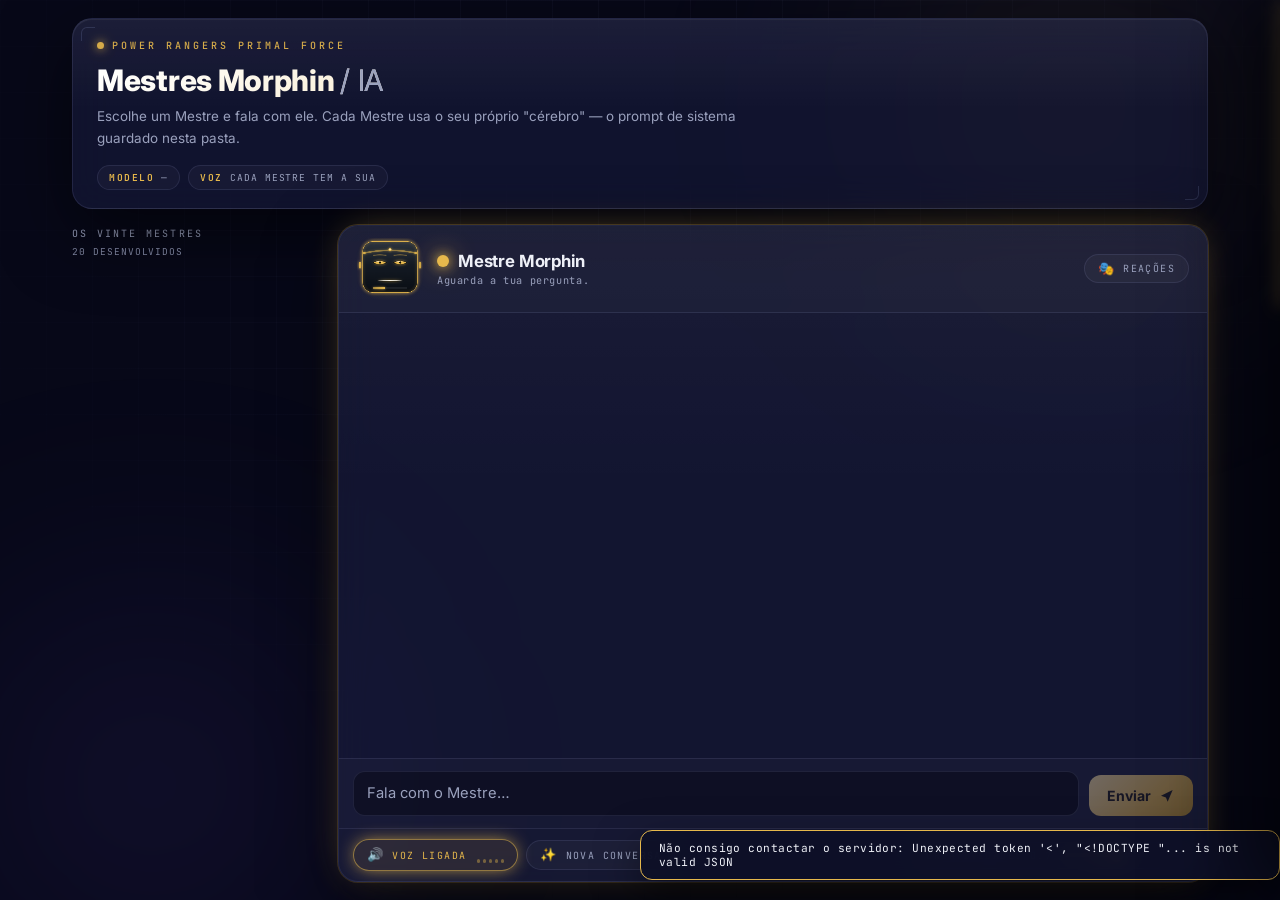
==== ai/index.html @ 480163cd "feat: sugestões de prompt rápidas por Mestre - app.py: cada Mestre ganha suggestions (3 perguntas co" ====
<!doctype html>
<html lang="pt">
<head>
<meta charset="utf-8">
<meta name="viewport" content="width=device-width, initial-scale=1, maximum-scale=1, user-scalable=no">
<meta name="theme-color" content="#070818">
<meta name="apple-mobile-web-app-capable" content="yes">
<meta name="apple-mobile-web-app-status-bar-style" content="black-translucent">
<meta name="apple-mobile-web-app-title" content="Mestres Morphin">
<link rel="preconnect" href="https://fonts.googleapis.com">
<link rel="preconnect" href="https://fonts.gstatic.com" crossorigin>
<link href="https://fonts.googleapis.com/css2?family=Inter:wght@400;500;600;700;800&family=JetBrains+Mono:wght@400;500;600&display=swap" rel="stylesheet">
<link rel="manifest" href="manifest.json">
<link rel="apple-touch-icon" href="icon-192.png">
<link rel="icon" type="image/png" sizes="192x192" href="icon-192.png">
<link rel="icon" type="image/png" sizes="512x512" href="icon-512.png">
<title>Mestres Morphin — Conselho de IA</title>
<link rel="stylesheet" href="style.css">
</head>
<body>
<div class="fx" aria-hidden="true">
  <div class="fx-grid"></div>
  <div class="fx-orb fx-orb--gold"></div>
  <div class="fx-orb fx-orb--violet"></div>
</div>

<div class="app">
  <header class="hero">
    <p class="kicker"><span class="led"></span> Power Rangers Primal Force</p>
    <h1>Mestres Morphin <span class="thin">/ IA</span></h1>
    <p class="sub">Escolhe um Mestre e fala com ele. Cada Mestre usa o seu próprio
    "cérebro" — o prompt de sistema guardado nesta pasta.</p>
    <div class="hero-stats">
      <span class="chip"><b>MODELO</b> <span id="hero-model-name">—</span></span>
      <span class="chip"><b>VOZ</b> Cada Mestre tem a sua</span>
    </div>
    <span class="corner corner--tl" aria-hidden="true"></span>
    <span class="corner corner--br" aria-hidden="true"></span>
  </header>

  <div id="config-banner" class="banner hidden" role="alert">
    <strong>API ainda não configurada.</strong>
    No painel do Render, vai a <code>Environment</code> e adiciona
    <code>OPENAI_API_KEY</code> (e opcionalmente
    <code>OPENAI_BASE_URL</code> / <code>OPENAI_MODEL</code>), depois faz redeploy.
    Enquanto isso, podes navegar mas as respostas não chegam.
  </div>

  <div class="layout">
    <aside class="sidebar" aria-label="Mestres">
      <div class="side-head">
        <p class="side-label">Os vinte Mestres</p>
        <p class="side-count">20 desenvolvidos</p>
      </div>
      <div id="master-list" class="master-list"></div>
    </aside>

    <main class="chat" aria-live="polite">
      <div id="chat-header" class="chat-header">
        <!-- Cara do Mestre escolhido: mesma linguagem do Alpha (cara.js),
             com a cor própria de cada Mestre. -->
        <canvas id="cara" class="cara" width="300" height="280" aria-hidden="true"></canvas>
        <div class="chat-head-info">
          <div class="chat-head-title">
            <span id="chat-dot" class="dot"></span>
            <!-- Nome do Mestre ativo: clique abre a biografia lateral. -->
            <h2 id="chat-name" class="nome-ativo" role="button" tabindex="0"
                aria-controls="lore-panel" aria-expanded="false"
                title="Ver a biografia do Mestre">Mestre Morphin</h2>
          </div>
          <p id="chat-meta" class="meta">Aguarda a tua pergunta.</p>
        </div>
        <button id="reacoes-btn" class="acao reacoes-btn" type="button"
                aria-expanded="false" aria-controls="reacoes">
          <span class="ic" aria-hidden="true">🎭</span>
          <span class="rotulo">Reações</span>
        </button>
      </div>
      <div id="messages" class="messages"></div>
      <!-- Sugestões rápidas do Mestre ativo: clicar preenche o campo -->
      <div id="sugestoes" class="sugestoes" role="group"
           aria-label="Sugestões rápidas"></div>
      <form id="chat-form" class="composer" autocomplete="off">
        <textarea id="input" rows="1" placeholder="Fala com o Mestre…"
          aria-label="A tua mensagem"></textarea>
        <button id="send-btn" type="submit" disabled>
          <span>Enviar</span>
          <svg viewBox="0 0 24 24" width="16" height="16" aria-hidden="true"><path d="M3 11.5 20.5 3 13 20.5l-2.6-6.4L3 11.5Z" fill="currentColor"/></svg>
        </button>
      </form>
      <!-- Barra de ações: mesma ordem em todos os personagens -->
      <nav class="acoes" aria-label="Ações">
        <button id="voz-btn" class="acao" type="button" aria-pressed="true"
                title="O Mestre lê cada resposta em voz alta">
          <span id="voz-ic" class="ic" aria-hidden="true">🔊</span>
          <span id="voz-txt">Voz ligada</span>
          <!-- Onda sonora: 5 barras que pulsam só enquanto a voz está a tocar -->
          <span id="onda-voz" class="onda" aria-hidden="true">
            <span class="onda-barra"></span>
            <span class="onda-barra"></span>
            <span class="onda-barra"></span>
            <span class="onda-barra"></span>
            <span class="onda-barra"></span>
          </span>
        </button>
        <button id="clear-btn" class="acao" type="button">
          <span class="ic" aria-hidden="true">✨</span>
          Nova conversa
        </button>
        <!-- Criatividade (temperatura do modelo) — por Mestre, guardada no navegador -->
        <div class="criatividade">
          <label id="temp-rotulo" class="criatividade-rotulo" for="temp-range">Criatividade: 0.7</label>
          <input id="temp-range" class="criatividade-range" type="range"
                 min="0.0" max="1.5" step="0.1" value="0.7"
                 aria-labelledby="temp-rotulo">
        </div>
      </nav>
    </main>
  </div>
</div>

<!-- Painel de reações: escolher a expressão do Mestre à mão -->
<section id="reacoes" class="reacoes" aria-label="Reações" hidden>
  <div class="reacoes-topo">
    <strong>REAÇÕES</strong>
    <small>Toca numa para a veres na cara do Mestre</small>
    <button id="reacoes-fechar" class="reacoes-fechar" type="button" aria-label="Fechar reações">✕</button>
  </div>
  <div id="reacoes-grelha" class="reacoes-grelha"></div>
</section>

<!-- Painel lateral de biografia / lore do Mestre ativo -->
<aside id="lore-panel" class="lore" aria-label="Biografia do Mestre" aria-hidden="true">
  <div class="lore-topo">
    <div class="lore-cabecalho">
      <p class="lore-kicker"><span class="lore-led" aria-hidden="true"></span> Biografia</p>
      <h3 id="lore-nome">—</h3>
      <p id="lore-status" class="lore-status"></p>
    </div>
    <button id="lore-fechar" class="lore-fechar" type="button" aria-label="Fechar biografia">✕</button>
  </div>
  <div class="lore-corpo">
    <p id="lore-loading" class="lore-loading" hidden>A abrir o arquivo…</p>
    <p id="lore-erro" class="lore-erro" hidden></p>
    <div id="lore-texto" class="lore-texto" hidden></div>
  </div>
</aside>

<div id="toast" class="toast hidden" role="status"></div>

<div id="install-banner" class="install-banner">
  <div class="install-text">
    <span>Instalar Mestres Morphin</span>
    Adiciona à ecrã inicial
  </div>
  <button id="install-btn">Instalar</button>
  <button id="install-dismiss">✕</button>
</div>

<script src="cara.js"></script>
<script src="chat.js"></script>
<script>
if ("serviceWorker" in navigator) {
  navigator.serviceWorker.register("/sw.js").catch(() => {});
}

let deferredPrompt;
const installBanner = document.getElementById("install-banner");
const installBtn = document.getElementById("install-btn");
const installDismiss = document.getElementById("install-dismiss");

window.addEventListener("beforeinstallprompt", (e) => {
  e.preventDefault();
  deferredPrompt = e;
  installBanner.classList.add("mostrar");
});

installBtn.addEventListener("click", async () => {
  if (!deferredPrompt) return;
  deferredPrompt.prompt();
  const { outcome } = await deferredPrompt.userChoice;
  deferredPrompt = null;
  installBanner.classList.remove("mostrar");
});

installDismiss.addEventListener("click", () => {
  installBanner.classList.remove("mostrar");
  sessionStorage.setItem("installDismissed", "1");
});

window.addEventListener("appinstalled", () => {
  installBanner.classList.remove("mostrar");
});

// Mostra o modelo configurado no chip do hero (informativo).
fetch("/api/masters")
  .then((r) => r.json())
  .then((data) => {
    const name = (data && data.config && data.config.model) || "—";
    const el = document.getElementById("hero-model-name");
    if (el) el.textContent = name;
  })
  .catch(() => {});
</script>
</body>
</html>
---- ai/style.css ----
/* =========================================================
   MESTRES MORPHIN — Conselho de IA
   Interface "tech": vidro fosco, grelha holográfica e acento
   dinâmico por Mestre (--accent, definido pelo chat.js).
   ========================================================= */

:root {
  --bg: #070818;
  --bg-2: #0b0d22;
  --panel: rgba(24, 27, 58, .62);
  --panel-2: rgba(30, 34, 70, .5);
  --line: rgba(160, 170, 230, .12);
  --line-2: rgba(160, 170, 230, .24);
  --ink: #eef0f7;
  --muted: #9aa1bd;
  --gold: #e6b84c;
  --violet: #7c5cff;
  --user: rgba(43, 47, 92, .6);
  --accent: #e6b84c;
  --radius: 20px;
  --radius-sm: 12px;
  --sans: 'Inter', -apple-system, BlinkMacSystemFont, 'Segoe UI', Roboto, sans-serif;
  --mono: 'JetBrains Mono', ui-monospace, 'SFMono-Regular', Menlo, monospace;
  --shadow: 0 24px 70px rgba(0, 0, 0, .55);
}

* { box-sizing: border-box; }
html, body { margin: 0; padding: 0; height: 100%; }

body {
  background: var(--bg);
  color: var(--ink);
  font-family: var(--sans);
  -webkit-font-smoothing: antialiased;
  display: flex; flex-direction: column;
  overflow: hidden;
}

/* ---------- fundo ---------- */

.fx { position: fixed; inset: 0; z-index: 0; pointer-events: none; overflow: hidden; }

.fx-grid {
  position: absolute; inset: 0;
  background-image:
    linear-gradient(rgba(160, 170, 230, .05) 1px, transparent 1px),
    linear-gradient(90deg, rgba(160, 170, 230, .05) 1px, transparent 1px);
  background-size: 46px 46px;
  -webkit-mask-image: radial-gradient(circle at 50% 15%, #000 0%, transparent 80%);
  mask-image: radial-gradient(circle at 50% 15%, #000 0%, transparent 80%);
}

.fx-orb { position: absolute; border-radius: 50%; filter: blur(120px); animation: orbFloat 24s ease-in-out infinite alternate; }
.fx-orb--gold {
  width: 620px; height: 460px; top: -14%; right: -8%;
  background: radial-gradient(circle, rgba(230, 184, 76, .12), transparent 70%);
}
.fx-orb--violet {
  width: 560px; height: 520px; bottom: -16%; left: -10%;
  background: radial-gradient(circle, rgba(124, 92, 255, .14), transparent 70%);
  animation-delay: -12s;
}
@keyframes orbFloat {
  0%   { transform: translate(0, 0) scale(1); }
  50%  { transform: translate(28px, -20px) scale(1.08); }
  100% { transform: translate(-18px, 16px) scale(.96); }
}

/* ---------- estrutura ---------- */

.app {
  position: relative; z-index: 1;
  flex: 1; min-height: 0;
  display: flex; flex-direction: column;
  max-width: 1180px; width: 100%;
  margin: 0 auto;
  padding: 0 22px;
}

/* ---------- hero ---------- */

.hero {
  position: relative;
  margin: 18px 0 0;
  padding: 20px 24px 18px;
  flex-shrink: 0;
  border: 1px solid var(--line);
  border-radius: var(--radius);
  background:
    linear-gradient(180deg, rgba(255, 255, 255, .05), rgba(255, 255, 255, 0) 48%),
    var(--panel);
  -webkit-backdrop-filter: blur(18px) saturate(120%);
  backdrop-filter: blur(18px) saturate(120%);
  box-shadow: var(--shadow), inset 0 1px 0 rgba(255, 255, 255, .06);
}

.kicker {
  display: flex; align-items: center; gap: 8px;
  font-family: var(--mono);
  font-size: 10px; font-weight: 500;
  letter-spacing: .3em; text-transform: uppercase;
  color: var(--gold);
  margin: 0 0 10px;
  opacity: .92;
}

.led {
  width: 7px; height: 7px; border-radius: 50%;
  background: var(--gold);
  box-shadow: 0 0 10px var(--gold), 0 0 22px rgba(230, 184, 76, .4);
  animation: ledPulse 2.4s ease-in-out infinite;
  flex: 0 0 7px;
}
@keyframes ledPulse {
  0%, 100% { opacity: .55; transform: scale(.9); }
  50%      { opacity: 1; transform: scale(1.15); }
}

.hero h1 {
  margin: 0;
  font-size: clamp(1.4rem, 3.4vw, 1.85rem);
  font-weight: 800;
  letter-spacing: -.01em;
  background: linear-gradient(135deg, #ffffff, var(--gold) 130%);
  -webkit-background-clip: text; background-clip: text;
  -webkit-text-fill-color: transparent;
}
.hero h1 .thin { font-weight: 400; -webkit-text-fill-color: var(--muted); background: none; }

.hero .sub { margin: 8px 0 0; color: var(--muted); font-size: .84rem; line-height: 1.6; max-width: 700px; }

.hero-stats { display: flex; flex-wrap: wrap; gap: 8px; margin-top: 16px; }

.chip {
  display: inline-flex; align-items: center; gap: 7px;
  padding: 5px 11px;
  border: 1px solid var(--line);
  border-radius: 999px;
  background: rgba(255, 255, 255, .03);
  font-family: var(--mono);
  font-size: .6rem; letter-spacing: .1em; text-transform: uppercase;
  color: var(--muted);
}
.chip b { color: var(--gold); font-weight: 600; letter-spacing: .16em; }

.corner {
  position: absolute; width: 14px; height: 14px;
  border: 1px solid var(--line-2); opacity: .7; pointer-events: none;
}
.corner--tl { top: 8px; left: 8px; border-right: 0; border-bottom: 0; border-top-left-radius: 6px; }
.corner--br { bottom: 8px; right: 8px; border-left: 0; border-top: 0; border-bottom-right-radius: 6px; }

/* ---------- banner de configuração ---------- */

.banner {
  margin: 14px 0 0; padding: 12px 16px;
  border: 1px solid rgba(230, 184, 76, .4);
  border-left: 2px solid var(--gold);
  border-radius: var(--radius-sm);
  background: rgba(230, 184, 76, .07);
  color: #ecdcae;
  font-size: .8rem; line-height: 1.55;
  -webkit-backdrop-filter: blur(10px);
  backdrop-filter: blur(10px);
}
.banner code {
  font-family: var(--mono); font-size: .74rem;
  color: #f3d98b; background: rgba(0, 0, 0, .35);
  padding: 1px 6px; border-radius: 6px;
}
.hidden { display: none !important; }

/* ---------- layout ---------- */

.layout {
  flex: 1; min-height: 0;
  display: flex; gap: 20px;
  padding: 16px 0 18px;
}

/* ---------- sidebar ---------- */

.sidebar {
  width: 246px; flex: 0 0 246px;
  display: flex; flex-direction: column;
  min-height: 0;
}

.side-head { margin: 2px 0 12px; }

.side-label {
  font-family: var(--mono);
  font-size: 10px; letter-spacing: .22em; text-transform: uppercase;
  color: var(--muted);
  margin: 0;
}

.side-count {
  margin: 5px 0 0;
  font-family: var(--mono);
  font-size: 9.5px; letter-spacing: .1em; text-transform: uppercase;
  color: var(--muted);
  opacity: .75;
}

.master-list {
  display: flex; flex-direction: column; gap: 7px;
  overflow-y: auto; min-height: 0;
  padding-right: 4px;
  scrollbar-width: thin; scrollbar-color: var(--line-2) transparent;
}
.master-list::-webkit-scrollbar { width: 6px; }
.master-list::-webkit-scrollbar-thumb { background: var(--line); border-radius: 99px; }

.master {
  display: flex; align-items: center; gap: 10px;
  width: 100%; text-align: left;
  color: var(--ink);
  font-family: var(--sans); font-size: .86rem; font-weight: 500;
  padding: 10px 12px;
  border: 1px solid var(--line);
  border-radius: 14px;
  background: rgba(255, 255, 255, .025);
  cursor: pointer;
  transition: background .18s, border-color .18s, transform .18s, box-shadow .18s;
}
.master:hover {
  background: rgba(255, 255, 255, .05);
  border-color: var(--line-2);
  transform: translateX(2px);
}
.master.active {
  background: linear-gradient(135deg, rgba(255, 255, 255, .08), rgba(255, 255, 255, .02));
  border-color: var(--accent);
  box-shadow: 0 0 0 1px var(--accent) inset, 0 12px 30px -12px var(--accent);
}

.master .dot {
  width: 10px; height: 10px; border-radius: 50%;
  background: var(--accent); flex: 0 0 10px;
  box-shadow: 0 0 10px var(--accent);
}
.master .mname { flex: 1; min-width: 0; overflow: hidden; text-overflow: ellipsis; white-space: nowrap; }
.master .badge {
  font-family: var(--mono);
  font-size: 8.5px; letter-spacing: .1em; text-transform: uppercase;
  padding: 3px 8px; border-radius: 999px;
  border: 1px solid var(--line);
  color: var(--muted);
  flex: 0 0 auto;
}
.master .badge.canónico,
.master .badge.canonico {
  color: var(--gold);
  border-color: rgba(230, 184, 76, .45);
  background: rgba(230, 184, 76, .08);
}

/* ---------- chat ---------- */

.chat {
  flex: 1; min-width: 0; min-height: 0;
  display: flex; flex-direction: column;
  border: 1px solid var(--line);
  border-radius: var(--radius);
  background:
    linear-gradient(180deg, rgba(255, 255, 255, .035), rgba(255, 255, 255, 0) 40%),
    var(--panel-2);
  -webkit-backdrop-filter: blur(18px) saturate(120%);
  backdrop-filter: blur(18px) saturate(120%);
  /* Brilho suave na cor do Mestre (--accent), que muda sozinho ao trocar de Mestre. */
  box-shadow:
    var(--shadow),
    0 0 0 1px color-mix(in srgb, var(--accent) 22%, transparent),
    0 0 38px -14px color-mix(in srgb, var(--accent) 65%, transparent);
  transition: box-shadow .5s ease;
  overflow: hidden;
}

/* Enquanto o Mestre medita (state.busy), o painel central acende e pulsa. */
.chat.pensando {
  animation: chatMedita 2.6s ease-in-out infinite;
}
@keyframes chatMedita {
  0%, 100% {
    box-shadow:
      var(--shadow),
      0 0 0 1px color-mix(in srgb, var(--accent) 34%, transparent),
      0 0 44px -12px color-mix(in srgb, var(--accent) 75%, transparent);
  }
  50% {
    box-shadow:
      var(--shadow),
      0 0 0 1px color-mix(in srgb, var(--accent) 62%, transparent),
      0 0 78px -6px color-mix(in srgb, var(--accent) 95%, transparent);
  }
}
@media (prefers-reduced-motion: reduce) {
  .chat.pensando { animation: none; }
}

.chat-header {
  display: flex; align-items: center; gap: 14px;
  padding: 12px 18px;
  border-bottom: 1px solid var(--line);
  flex-shrink: 0;
  background: rgba(255, 255, 255, .02);
}
.chat-head-info { min-width: 0; }
.chat-head-title { display: flex; align-items: center; gap: 9px; }

/* Cara animada (cara.js) — o retrato do Mestre escolhido, na cor dele. */
.cara {
  flex: 0 0 auto;
  width: 66px;
  aspect-ratio: 300 / 280;
  height: auto;
  display: block;
}
.reacoes-btn { margin-left: auto; }

/* ── Painel de reações (gaveta que sobe por baixo) ────────────────── */
.reacoes {
  position: fixed; left: 0; right: 0; bottom: 0; z-index: 40;
  max-height: 60vh;
  display: flex; flex-direction: column; gap: 10px;
  padding: 12px 14px calc(14px + env(safe-area-inset-bottom));
  background: linear-gradient(0deg, rgba(7, 8, 24, .99), rgba(12, 14, 34, .96));
  border-top: 1px solid var(--line-2);
  border-radius: 18px 18px 0 0;
  -webkit-backdrop-filter: blur(20px);
  backdrop-filter: blur(20px);
  box-shadow: 0 24px 70px rgba(0, 0, 0, .6), 0 -18px 50px rgba(0, 0, 0, .6);
  animation: reacoesSobe .22s ease;
}
.reacoes[hidden] { display: none !important; }
@keyframes reacoesSobe {
  from { transform: translateY(20px); opacity: 0; }
  to   { transform: none; opacity: 1; }
}
.reacoes-topo { display: flex; align-items: center; gap: 10px; }
.reacoes-topo strong {
  font-family: var(--mono); font-size: .62rem;
  letter-spacing: .24em; color: var(--accent);
}
.reacoes-topo small { flex: 1; font-size: .62rem; color: var(--muted); }
.reacoes-fechar {
  flex: 0 0 28px; height: 28px; border-radius: 9px;
  background: rgba(255, 255, 255, .05); border: 1px solid var(--line);
  color: var(--muted); cursor: pointer; font-size: .72rem;
}
.reacoes-fechar:hover { color: var(--ink); border-color: var(--accent); }
.reacoes-grelha {
  display: grid; gap: 8px;
  /* Seis por linha no ecrã largo: duas filas certinhas com as 12 expressões. */
  grid-template-columns: repeat(6, 1fr);
  overflow-y: auto; padding-bottom: 2px;
  scrollbar-width: thin; scrollbar-color: var(--line-2) transparent;
}
.reacao {
  display: flex; flex-direction: column; align-items: center; gap: 4px;
  padding: 6px 3px; border-radius: 12px;
  background: rgba(21, 27, 35, .85); border: 1px solid var(--line);
  color: var(--muted); font-family: var(--mono);
  font-size: .5rem; letter-spacing: .08em; text-transform: uppercase;
  cursor: pointer;
  transition: transform .18s, border-color .25s, box-shadow .25s, color .25s;
}
.reacao canvas { width: 100%; height: auto; max-width: 84px; display: block; }
.reacao span {
  max-width: 100%; overflow: hidden; white-space: nowrap; text-overflow: ellipsis;
}
.reacao:hover { border-color: var(--accent); transform: translateY(-2px); }
.reacao:active { transform: scale(.96); }
.reacao[aria-pressed="true"] {
  border-color: var(--accent); color: var(--accent);
  box-shadow: 0 0 18px -6px var(--accent);
}
.chat-header .dot {
  width: 12px; height: 12px; border-radius: 50%;
  background: var(--accent); flex: 0 0 12px;
  box-shadow: 0 0 12px var(--accent), 0 0 26px var(--accent);
  transition: background .3s, box-shadow .3s;
}
.chat-header h2 { margin: 0; font-size: 1.05rem; font-weight: 700; letter-spacing: -.01em; }
.chat-header .meta {
  margin: 3px 0 0; color: var(--muted);
  font-family: var(--mono); font-size: .64rem; letter-spacing: .06em;
  transition: color .3s ease;
}
/* Status de meditação: a linha passa a brilhar na cor do Mestre. */
.chat-header .meta.meditar {
  color: var(--accent);
  animation: meditaPulso 2.6s ease-in-out infinite;
}
@keyframes meditaPulso {
  0%, 100% { opacity: 1; }
  50% { opacity: .55; }
}
@media (prefers-reduced-motion: reduce) {
  .chat-header .meta.meditar { animation: none; }
}

.messages {
  flex: 1; min-height: 0; overflow-y: auto;
  padding: 22px 18px;
  display: flex; flex-direction: column; gap: 14px;
  scrollbar-width: thin; scrollbar-color: var(--line-2) transparent;
}
.messages::-webkit-scrollbar { width: 8px; }
.messages::-webkit-scrollbar-thumb { background: var(--line); border-radius: 99px; }

.msg { display: flex; animation: rise .35s cubic-bezier(.2, .8, .2, 1) both; }
@keyframes rise {
  from { opacity: 0; transform: translateY(10px); }
  to   { opacity: 1; transform: none; }
}

.msg .bubble {
  max-width: 78%;
  padding: 12px 16px;
  border-radius: 16px;
  border: 1px solid var(--line);
  font-size: .95rem;
  line-height: 1.62;
  white-space: pre-wrap;
  word-wrap: break-word;
  box-shadow: 0 14px 36px rgba(0, 0, 0, .32);
}

.msg.user { justify-content: flex-end; }
.msg.user .bubble {
  background: linear-gradient(135deg, rgba(255, 255, 255, .05), var(--user));
  border-bottom-right-radius: 4px;
}

.msg.master .bubble {
  background: rgba(255, 255, 255, .035);
  border-color: var(--line);
  border-left: 2px solid var(--accent);
  border-bottom-left-radius: 4px;
}

.msg .who {
  font-family: var(--mono);
  font-size: .58rem; letter-spacing: .2em; text-transform: uppercase;
  color: var(--muted);
  margin-bottom: 6px;
}
.msg.master .who { color: var(--accent); }

.msg.err .bubble {
  border: 1px dashed rgba(255, 120, 120, .5);
  background: rgba(160, 69, 69, .12);
  color: #f0c0b5;
}

.typing {
  color: var(--muted);
  font-family: var(--mono);
  font-size: .7rem; letter-spacing: .12em; text-transform: uppercase;
}
.typing::after {
  content: ""; animation: dots 1.2s steps(4) infinite;
}
@keyframes dots {
  0% { content: ""; } 25% { content: "·"; } 50% { content: "··"; } 75% { content: "···"; }
}

/* ---------- sugestões rápidas (por Mestre) ---------- */
/* Logo acima do campo de texto: pílulas translúcidas, discretas; a borda só
   acende na cor do Mestre no hover. Flex com wrap — nunca quebra o layout. */
.sugestoes {
  display: flex; gap: 8px; flex-wrap: wrap;
  padding: 12px 14px 0;
  flex-shrink: 0;
}
.sugestoes:empty { display: none; }
.sugestao {
  max-width: 100%;
  padding: 7px 13px;
  font-family: var(--mono); font-size: .64rem;
  letter-spacing: .04em; line-height: 1.3;
  color: var(--muted);
  background: rgba(255, 255, 255, 0.05);
  border: 1px solid var(--line);
  border-radius: 999px;
  text-align: left; cursor: pointer;
  white-space: nowrap; overflow: hidden; text-overflow: ellipsis;
  transition: color .18s, border-color .18s, background .18s,
              box-shadow .18s, transform .15s;
}
.sugestao:hover {
  color: var(--ink);
  border-color: var(--accent);
  background: color-mix(in srgb, var(--accent) 10%, rgba(255, 255, 255, 0.05));
  box-shadow: 0 0 16px -6px var(--accent);
}
.sugestao:active { transform: translateY(1px); }
.sugestao:focus-visible {
  outline: none; border-color: var(--accent);
  box-shadow: 0 0 0 3px color-mix(in srgb, var(--accent) 28%, transparent);
}

/* ---------- composer ---------- */

.composer {
  display: flex; gap: 10px; align-items: flex-end;
  padding: 12px 14px;
  border-top: 1px solid var(--line);
  background: rgba(255, 255, 255, .02);
  flex-shrink: 0;
  transition: box-shadow .25s;
}
.composer:focus-within { box-shadow: inset 0 1px 0 var(--accent), 0 -12px 40px -20px var(--accent); }

.composer textarea {
  flex: 1; resize: none;
  background: rgba(8, 10, 24, .55);
  color: var(--ink);
  border: 1px solid var(--line);
  border-radius: 12px;
  font-family: var(--sans); font-size: .92rem;
  padding: 11px 13px; line-height: 1.45; max-height: 140px;
  transition: border-color .2s, box-shadow .2s;
}
.composer textarea::placeholder { color: var(--muted); }
/* O textarea de uma linha transborda ~2px e o WebKit desenhava as setas da
   barra de deslocamento; escondemo-la (continua deslocável com o texto longo). */
.composer textarea::-webkit-scrollbar { width: 0; height: 0; }
.composer textarea:focus {
  outline: none;
  border-color: var(--accent);
  box-shadow: 0 0 0 3px color-mix(in srgb, var(--accent) 22%, transparent);
}

.composer button {
  display: inline-flex; align-items: center; gap: 8px;
  background: linear-gradient(135deg, #f7e0a6, var(--gold) 60%, #c8961f);
  color: #16130f;
  border: 0; border-radius: 12px;
  font-family: var(--sans); font-weight: 700; font-size: .88rem;
  padding: 12px 18px; cursor: pointer;
  box-shadow: 0 10px 26px rgba(230, 184, 76, .18);
  transition: filter .2s, transform .15s, box-shadow .2s;
}
.composer button:hover { filter: brightness(1.06); box-shadow: 0 14px 32px rgba(230, 184, 76, .3); }
.composer button:active { transform: translateY(1px) scale(.99); }
.composer button:disabled { opacity: .4; cursor: not-allowed; box-shadow: none; }

/* ---------- barra de ações (igual em todos os personagens) ---------- */

.acoes {
  display: flex; align-items: center; flex-wrap: wrap; gap: 8px;
  padding: 10px 14px;
  border-top: 1px solid var(--line);
  background: rgba(255, 255, 255, .015);
  flex-shrink: 0;
}

.acao {
  display: inline-flex; align-items: center; gap: 8px;
  font-family: var(--mono); font-size: .62rem;
  letter-spacing: .14em; text-transform: uppercase;
  color: var(--muted);
  background: rgba(255, 255, 255, .03);
  border: 1px solid var(--line);
  border-radius: 999px;
  padding: 7px 13px;
  cursor: pointer;
  transition: color .18s, border-color .18s, background .18s, box-shadow .18s;
}
.acao:hover {
  color: var(--ink);
  border-color: var(--line-2);
  background: rgba(255, 255, 255, .06);
}
.acao .ic { font-size: .82rem; line-height: 1; }

/* Ação ligada (ex.: voz) — acende no acento do personagem. */
.acao[aria-pressed="true"] {
  color: var(--accent);
  border-color: color-mix(in srgb, var(--accent) 55%, transparent);
  background: color-mix(in srgb, var(--accent) 10%, transparent);
  box-shadow: 0 0 18px -4px var(--accent);
}
.acao[aria-pressed="false"] .ic { opacity: .55; }

/* ---------- onda sonora do botão de voz ---------- */
/* Repouso: 5 barras de 3x4px em opacidade baixa. Enquanto a voz toca, a
   classe .wave-active (colocada pelo chat.js) liga o pulso vertical de cada
   barra com atrasos e durações ligeiramente diferentes — como frequências
   reais a mover-se. A cor é sempre a do Mestre (--accent). */
.onda {
  display: inline-flex; align-items: flex-end; gap: 3px;
  height: 16px;                 /* altura máxima que a onda pode ocupar */
  margin-left: 3px;
  transition: opacity .3s ease;
}
.onda-barra {
  width: 3px; height: 4px;
  border-radius: 99px;
  background: var(--accent);
  opacity: .4;
  transform-origin: center bottom;
  /* Transição suave de volta ao repouso quando a voz termina. */
  transition: transform .45s cubic-bezier(.22, .61, .36, 1), opacity .3s ease;
}
.onda.wave-active .onda-barra {
  opacity: 1;
  animation: ondaPulsa .9s ease-in-out infinite;
  box-shadow: 0 0 8px color-mix(in srgb, var(--accent) 60%, transparent);
}
/* Desalinhamento por barra: atraso e duração próprios = som orgânico. */
.onda.wave-active .onda-barra:nth-child(1) { animation-delay: 0s; }
.onda.wave-active .onda-barra:nth-child(2) { animation-delay: .15s; animation-duration: .78s; }
.onda.wave-active .onda-barra:nth-child(3) { animation-delay: .3s; animation-duration: .95s; }
.onda.wave-active .onda-barra:nth-child(4) { animation-delay: .45s; animation-duration: .82s; }
.onda.wave-active .onda-barra:nth-child(5) { animation-delay: .6s; animation-duration: .88s; }

@keyframes ondaPulsa {
  0%, 100% { transform: scaleY(1); }
  35%      { transform: scaleY(3.4); }
  70%      { transform: scaleY(2); }
}

/* Voz desligada: a onda fica muda, sem competir com o rótulo. */
.acao[aria-pressed="false"] .onda { opacity: .45; }

@media (prefers-reduced-motion: reduce) {
  .onda-barra { transition: none; }
  /* Sem movimento: as barras mostram uma "foto" da onda a meio. */
  .onda.wave-active .onda-barra {
    animation: none; box-shadow: none; opacity: 1; height: 10px;
  }
  .onda.wave-active .onda-barra:nth-child(2) { height: 6px; }
  .onda.wave-active .onda-barra:nth-child(3) { height: 14px; }
  .onda.wave-active .onda-barra:nth-child(4) { height: 8px; }
  .onda.wave-active .onda-barra:nth-child(5) { height: 12px; }
}

/* O atributo `hidden` tem de ganhar às classes (autor sobrepõe-se ao browser). */
[hidden] { display: none !important; }

/* ---------- criatividade (slider de temperatura por Mestre) ---------- */

.criatividade {
  display: inline-flex; align-items: center; gap: 10px;
  margin-left: auto;              /* canto direito da barra, discreto */
  font-family: var(--mono); font-size: .62rem;
  letter-spacing: .14em; text-transform: uppercase;
  color: var(--muted);
  background: rgba(255, 255, 255, .03);
  border: 1px solid var(--line);
  border-radius: 999px;
  padding: 6px 14px;
  transition: border-color .18s, box-shadow .18s;
}
.criatividade:hover,
.criatividade:focus-within {
  border-color: color-mix(in srgb, var(--accent) 45%, transparent);
}
/* Largura fixa: o rótulo cresce (0.0 -> 1.5) sem fazer a barra tremer. */
.criatividade-rotulo {
  min-width: 12ch;
  color: var(--muted);
  transition: color .2s ease;
}
.criatividade:focus-within .criatividade-rotulo,
.criatividade:hover .criatividade-rotulo { color: var(--accent); }

.criatividade-range {
  -webkit-appearance: none; appearance: none;
  width: 112px; height: 4px; border-radius: 99px;
  background: linear-gradient(
    to right,
    var(--accent) var(--fill, 47%),
    rgba(255, 255, 255, .14) var(--fill, 47%)
  );
  outline: none; cursor: pointer;
}
.criatividade-range::-webkit-slider-thumb {
  -webkit-appearance: none; appearance: none;
  width: 13px; height: 13px; border: 0; border-radius: 50%;
  background: var(--accent);
  box-shadow: 0 0 10px color-mix(in srgb, var(--accent) 75%, transparent);
  transition: transform .15s ease;
}
.criatividade-range::-webkit-slider-thumb:hover { transform: scale(1.18); }
.criatividade-range::-moz-range-thumb {
  width: 13px; height: 13px; border: 0; border-radius: 50%;
  background: var(--accent);
  box-shadow: 0 0 10px color-mix(in srgb, var(--accent) 75%, transparent);
}
.criatividade-range::-moz-range-track {
  height: 4px; border-radius: 99px;
  background: rgba(255, 255, 255, .14);
}
.criatividade-range:focus-visible {
  box-shadow: 0 0 0 3px color-mix(in srgb, var(--accent) 30%, transparent);
}

@media (max-width: 760px) {
  .criatividade { margin-left: 0; width: 100%; justify-content: space-between; }
}

/* ---------- painel lateral de biografia / lore ---------- */

/* Começa fora do ecrã à direita; a classe .aberto desliza-o para dentro. */
.lore {
  position: fixed; top: 0; right: 0; bottom: 0; z-index: 50;
  display: flex; flex-direction: column;
  width: min(440px, 100vw);
  transform: translateX(100%);
  transition: transform .45s cubic-bezier(.22, .61, .36, 1);
  background: linear-gradient(205deg, rgba(14, 16, 38, .86), rgba(7, 8, 20, .94));
  -webkit-backdrop-filter: blur(22px) saturate(1.25);
  backdrop-filter: blur(22px) saturate(1.25);
  border-left: 1px solid color-mix(in srgb, var(--accent) 55%, transparent);
  box-shadow: -34px 0 74px rgba(0, 0, 0, .6);
}
.lore.aberto { transform: translateX(0); }
/* Costura luminosa na borda, na cor do Mestre. */
.lore::after {
  content: ""; position: absolute; left: -1px; top: 0; width: 2px; height: 34%;
  background: linear-gradient(to bottom, var(--accent), transparent);
  box-shadow: 0 0 16px color-mix(in srgb, var(--accent) 70%, transparent);
  pointer-events: none;
}

.lore-topo {
  display: flex; align-items: flex-start; gap: 12px;
  padding: 22px 20px 16px;
  border-bottom: 1px solid var(--line);
  background: color-mix(in srgb, var(--accent) 9%, transparent);
  flex-shrink: 0;
}
.lore-cabecalho { flex: 1; min-width: 0; }
.lore-kicker {
  display: flex; align-items: center; gap: 8px;
  margin: 0 0 7px;
  font-family: var(--mono); font-size: .58rem;
  letter-spacing: .3em; text-transform: uppercase;
  color: var(--accent);
}
.lore-led {
  width: 7px; height: 7px; border-radius: 50%;
  background: var(--accent); box-shadow: 0 0 10px var(--accent);
}
.lore-cabecalho h3 {
  margin: 0; font-size: 1.12rem; font-weight: 700;
  letter-spacing: -.01em; color: var(--ink);
}
.lore-status {
  margin: 6px 0 0;
  font-family: var(--mono); font-size: .56rem;
  letter-spacing: .18em; text-transform: uppercase;
  color: var(--muted);
}
.lore-fechar {
  flex: 0 0 30px; height: 30px; border-radius: 10px;
  background: rgba(255, 255, 255, .05);
  border: 1px solid var(--line);
  color: var(--muted); cursor: pointer; font-size: .74rem;
  transition: color .18s, border-color .18s, background .18s, transform .15s;
}
.lore-fechar:hover {
  color: var(--ink); border-color: var(--accent);
  background: color-mix(in srgb, var(--accent) 12%, transparent);
}
.lore-fechar:active { transform: scale(.94); }

.lore-corpo {
  flex: 1; overflow-y: auto; padding: 20px 22px 36px;
  scrollbar-width: thin; scrollbar-color: var(--line-2) transparent;
}
.lore-loading, .lore-erro {
  font-family: var(--mono); font-size: .7rem; letter-spacing: .04em;
}
.lore-loading { color: var(--muted); animation: pulsa 1.2s ease-in-out infinite; }
.lore-erro { color: #ff8f85; }
@keyframes pulsa { 0%, 100% { opacity: .45; } 50% { opacity: 1; } }

.lore-texto { color: #ccd1e8; font-size: .92rem; line-height: 1.72; }
.lore-texto p { margin: 0 0 15px; }
.lore-texto h2, .lore-texto h3 {
  margin: 26px 0 11px;
  font-family: var(--mono); font-size: .64rem; font-weight: 600;
  letter-spacing: .24em; text-transform: uppercase;
  color: var(--accent);
}
.lore-texto h2:first-child, .lore-texto h3:first-child { margin-top: 0; }
.lore-texto ul { list-style: none; margin: 0 0 16px; padding: 0; }
.lore-texto li {
  position: relative; padding-left: 19px; margin-bottom: 10px;
}
.lore-texto li::before {
  content: ""; position: absolute; left: 2px; top: .66em;
  width: 6px; height: 6px; border-radius: 2px;
  background: var(--accent);
  box-shadow: 0 0 8px color-mix(in srgb, var(--accent) 75%, transparent);
  transform: rotate(45deg);
}
.lore-texto hr {
  border: 0; height: 1px; margin: 24px 0;
  background: linear-gradient(to right, var(--accent), transparent 70%);
  opacity: .5;
}
.lore-texto strong { color: var(--ink); font-weight: 700; }
.lore-texto em { color: #e7eaff; }
.lore-texto code {
  font-family: var(--mono); font-size: .85em;
  background: rgba(255, 255, 255, .07);
  border: 1px solid var(--line);
  padding: 1px 6px; border-radius: 6px;
}

/* Nome do Mestre no cabeçalho: affordance de clique (abre a biografia). */
.nome-ativo { cursor: pointer; transition: color .2s ease; }
.nome-ativo::after {
  content: "📖"; font-size: .68em; margin-left: 9px;
  opacity: 0; vertical-align: middle;
  transition: opacity .2s ease;
}
.nome-ativo:hover, .nome-ativo:focus-visible { color: var(--accent); outline: none; }
.nome-ativo:hover::after,
.nome-ativo:focus-visible::after,
.nome-ativo[aria-expanded="true"]::after { opacity: .95; }

@media (max-width: 760px) {
  .lore { width: 100vw; }
}

@media (prefers-reduced-motion: reduce) {
  .lore { transition: none; }
  .lore-loading { animation: none; }
}

/* ---------- toast ---------- */

.toast {
  position: fixed; bottom: 20px; left: 50%; transform: translateX(-50%);
  z-index: 20;
  padding: 10px 18px;
  border: 1px solid var(--accent);
  border-radius: 12px;
  background: rgba(14, 16, 38, .92);
  -webkit-backdrop-filter: blur(14px);
  backdrop-filter: blur(14px);
  color: var(--ink);
  font-family: var(--mono); font-size: .7rem; letter-spacing: .04em;
  box-shadow: 0 18px 44px rgba(0, 0, 0, .5);
  animation: rise .3s ease both;
}

/* ---------- banner de instalação ---------- */

.install-banner {
  display: none;
  position: fixed; bottom: 0; left: 0; right: 0;
  z-index: 1000;
  padding: 14px 20px;
  align-items: center; gap: 14px;
  background: linear-gradient(135deg, rgba(12, 13, 34, .96), rgba(26, 10, 46, .96));
  border-top: 1px solid rgba(230, 184, 76, .5);
  box-shadow: 0 -10px 40px rgba(0, 0, 0, .55);
  -webkit-backdrop-filter: blur(14px);
  backdrop-filter: blur(14px);
}
.install-banner.mostrar { display: flex; }
.install-text { flex: 1; font-size: .8rem; color: var(--muted); }
.install-text span { display: block; font-weight: 700; font-size: .88rem; color: var(--ink); margin-bottom: 2px; }
#install-btn {
  background: linear-gradient(135deg, #f7e0a6, var(--gold) 60%, #c8961f);
  color: #16130f; border: none; border-radius: 10px;
  font-weight: 700; font-size: .82rem;
  padding: 10px 18px; border-radius: 10px;
  cursor: pointer; white-space: nowrap;
}
#install-btn:hover { filter: brightness(1.06); }
#install-dismiss {
  background: transparent; border: none; color: var(--muted);
  font-size: 18px; cursor: pointer; padding: 4px 8px;
}
#install-dismiss:hover { color: var(--ink); }

/* ---------- acessibilidade ---------- */

:focus-visible { outline: 2px solid var(--accent); outline-offset: 2px; }

@media (prefers-reduced-motion: reduce) {
  *, *::before, *::after { animation-duration: .001ms !important; animation-iteration-count: 1 !important; transition-duration: .001ms !important; }
}

/* ---------- telemóvel ---------- */

@media (max-width: 820px) {
  .app { padding: 0 12px; }
  .hero { margin-top: 12px; padding: 16px 16px 14px; }
  .hero .sub { font-size: .78rem; }
  .banner { font-size: .74rem; padding: 10px 12px; }

  .layout { flex-direction: column; gap: 12px; padding: 12px 0 10px; }

  .sidebar { width: 100%; flex: none; }
  .side-head { margin: 0 0 8px; }
  .master-list {
    flex-direction: row; flex-wrap: nowrap;
    gap: 7px; overflow-x: auto; overflow-y: hidden;
    padding-bottom: 4px;
    -webkit-overflow-scrolling: touch;
  }
  .master-list::-webkit-scrollbar { height: 4px; }
  .master { width: auto; min-width: max-content; padding: 8px 12px; font-size: .8rem; flex-shrink: 0; }
  .master:hover { transform: none; }
  .master .badge { display: none; }
  .side-count { display: none; }

  .chat { flex: 1; border-radius: 16px; }
  .chat-header { padding: 10px 12px; gap: 10px; }
  .chat-header h2 { font-size: .95rem; }
  .cara { width: 54px; }
  .reacoes-btn .rotulo { display: none; }
  .reacoes-btn { padding: 7px 10px; }
  .reacoes-grelha { grid-template-columns: repeat(4, 1fr); }
  .reacao canvas { max-width: 68px; }
  .messages { padding: 14px 12px; gap: 11px; }
  .msg .bubble { max-width: 90%; font-size: .9rem; padding: 11px 13px; }
  .composer { padding: 10px 12px; gap: 8px; }
  .composer textarea { font-size: 16px; padding: 10px; min-height: 44px; }
  .composer button { padding: 11px 14px; }
  .composer button span { display: none; }
  .acoes { padding: 9px 12px; gap: 6px; }
  .acao { padding: 7px 11px; letter-spacing: .1em; }
}

@media (max-width: 400px) {
  .reacoes-grelha { grid-template-columns: repeat(3, 1fr); }
}
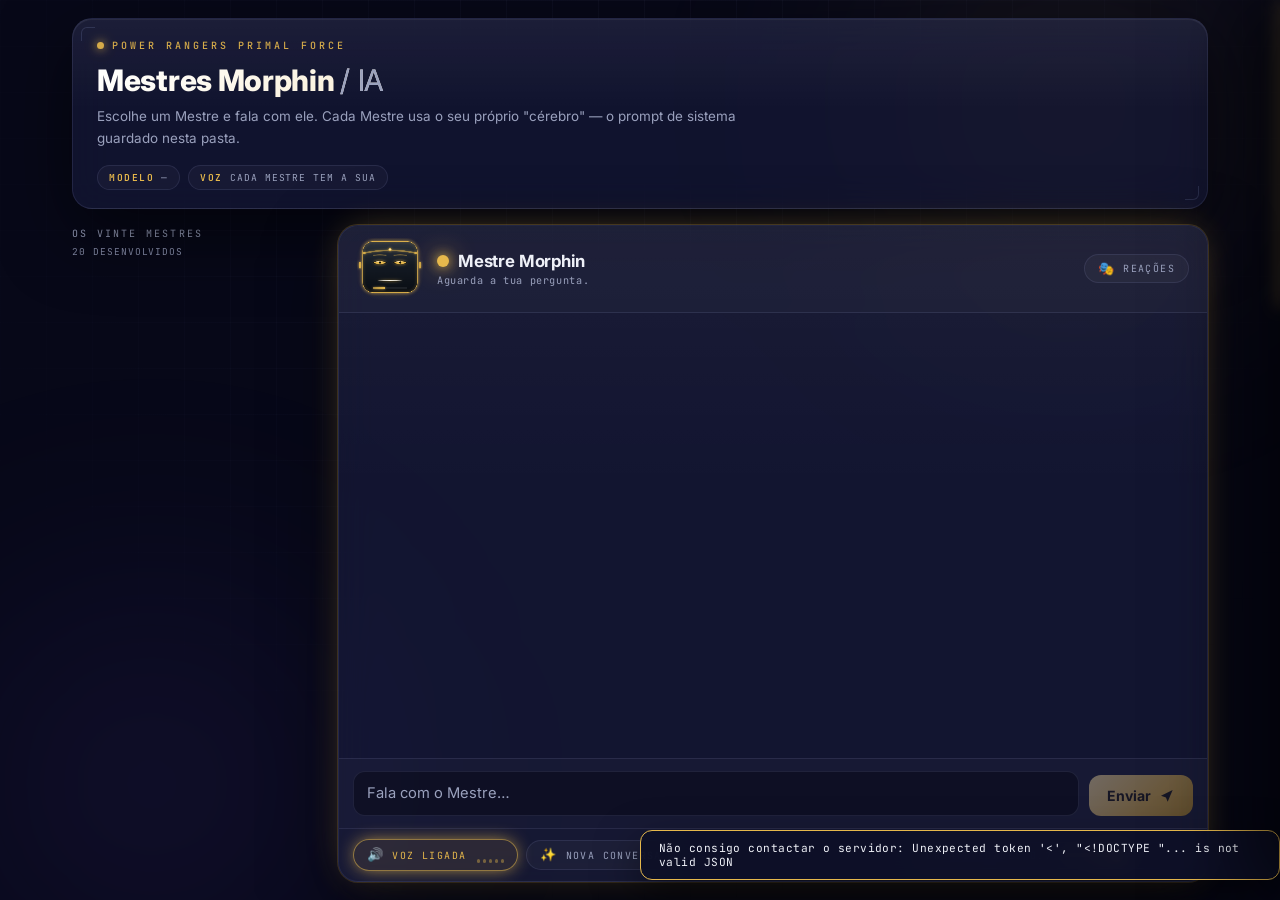
==== commit 4323ac3d: "feat: distintivo de status no cabecalho do chat - ai/index.html: span.badge-status com LED e texto a" ====
--- a/ai/index.html
+++ b/ai/index.html
@@ -67,6 +67,11 @@
             <h2 id="chat-name" class="nome-ativo" role="button" tabindex="0"
                 aria-controls="lore-panel" aria-expanded="false"
                 title="Ver a biografia do Mestre">Mestre Morphin</h2>
+            <!-- Distintivo de status do Mestre ativo (texto/cor via JS). -->
+            <span id="badge-status" class="badge-status" data-status="" hidden>
+              <span class="badge-led" aria-hidden="true"></span>
+              <span id="badge-status-texto" class="badge-status-texto"></span>
+            </span>
           </div>
           <p id="chat-meta" class="meta">Aguarda a tua pergunta.</p>
         </div>
--- a/ai/style.css
+++ b/ai/style.css
@@ -307,7 +307,7 @@
   background: rgba(255, 255, 255, .02);
 }
 .chat-head-info { min-width: 0; }
-.chat-head-title { display: flex; align-items: center; gap: 9px; }
+.chat-head-title { display: flex; align-items: center; flex-wrap: wrap; gap: 9px; }
 
 /* Cara animada (cara.js) — o retrato do Mestre escolhido, na cor dele. */
 .cara {
@@ -383,6 +383,48 @@
   transition: background .3s, box-shadow .3s;
 }
 .chat-header h2 { margin: 0; font-size: 1.05rem; font-weight: 700; letter-spacing: -.01em; }
+
+/* ── Distintivo de status (selo militar/tecnológico junto ao nome) ───── */
+/* Cadastral o estado do Mestre ativo: LED + texto em uppercase com
+   tracking espaçado, gradiente escuro translúcido e borda fina brilhante
+   na cor do personagem (--accent). */
+.badge-status {
+  display: inline-flex; align-items: center; gap: 6px;
+  flex: 0 0 auto;
+  padding: 4px 9px 4px 8px;
+  /* Deslocação óptica: compensa a altura de linha do h2 para o alinhar. */
+  transform: translateY(1px);
+  font-family: var(--mono); font-size: .5rem; font-weight: 600;
+  letter-spacing: .2em; text-transform: uppercase; line-height: 1;
+  color: var(--accent);
+  white-space: nowrap;
+  background:
+    linear-gradient(180deg, rgba(255, 255, 255, .07), rgba(0, 0, 0, .34)),
+    rgba(9, 11, 28, .55);
+  border: 1px solid color-mix(in srgb, var(--accent) 60%, transparent);
+  border-radius: 6px;
+  box-shadow: 0 0 16px -8px var(--accent),
+              inset 0 1px 0 rgba(255, 255, 255, .08);
+  -webkit-backdrop-filter: blur(8px);
+  backdrop-filter: blur(8px);
+  transition: color .25s ease, border-color .25s ease, box-shadow .25s ease;
+}
+.badge-status .badge-led {
+  width: 6px; height: 6px; flex: 0 0 6px; border-radius: 50%;
+  background: var(--accent);
+  box-shadow: 0 0 8px var(--accent), 0 0 3px rgba(255, 255, 255, .75);
+}
+/* Estados não canónicos: selo apagado, sem brilho próprio. */
+.badge-status[data-status="rascunho"] {
+  color: var(--muted);
+  border-color: var(--line-2);
+  box-shadow: inset 0 1px 0 rgba(255, 255, 255, .05);
+}
+.badge-status[data-status="rascunho"] .badge-led {
+  background: var(--muted); box-shadow: none; opacity: .8;
+}
+.badge-status[hidden] { display: none !important; }
+
 .chat-header .meta {
   margin: 3px 0 0; color: var(--muted);
   font-family: var(--mono); font-size: .64rem; letter-spacing: .06em;
@@ -919,6 +961,7 @@
   .chat { flex: 1; border-radius: 16px; }
   .chat-header { padding: 10px 12px; gap: 10px; }
   .chat-header h2 { font-size: .95rem; }
+  .badge-status { font-size: .46rem; padding: 3px 7px 3px 6px; letter-spacing: .16em; }
   .cara { width: 54px; }
   .reacoes-btn .rotulo { display: none; }
   .reacoes-btn { padding: 7px 10px; }
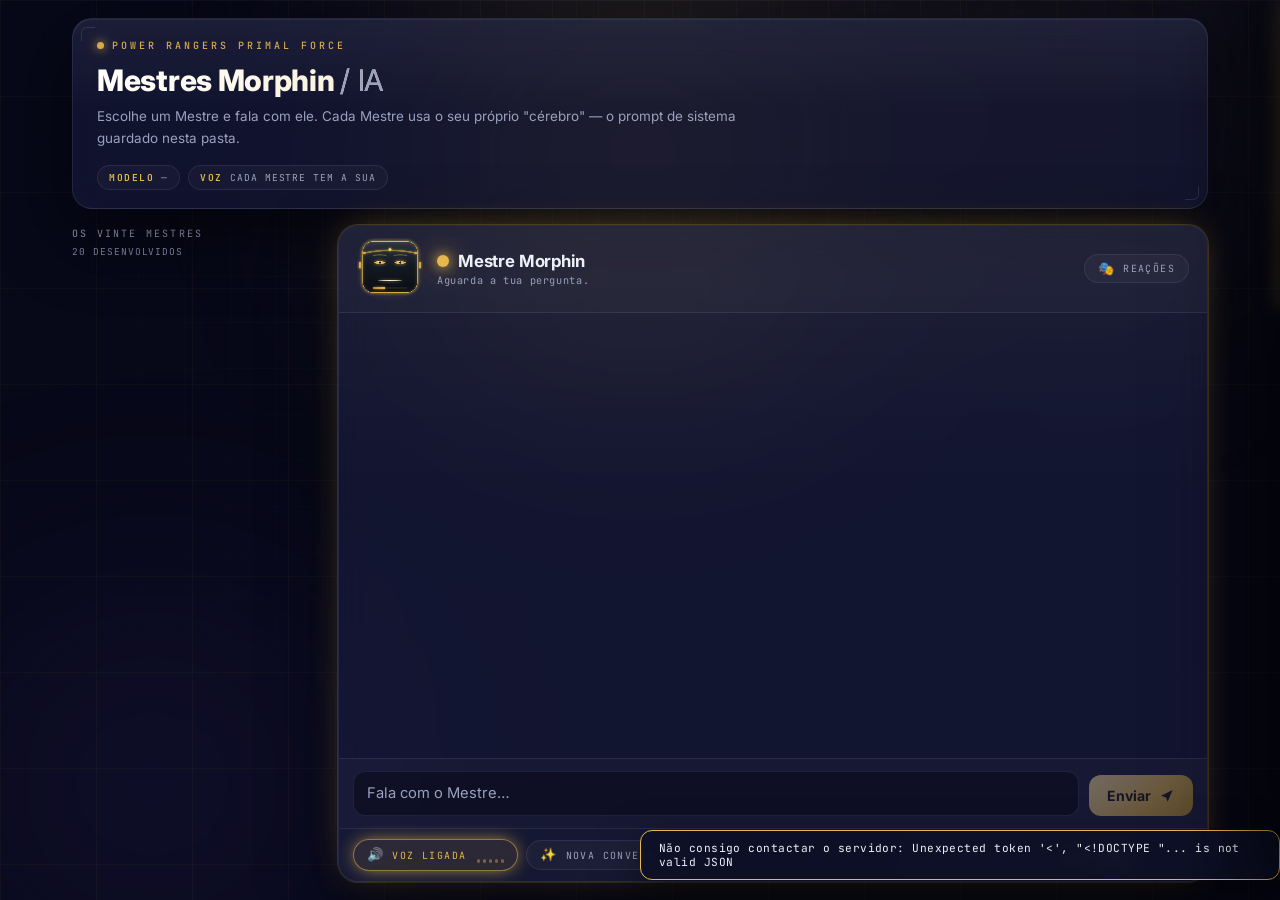
==== commit 4a6984d0: "feat: fundo dinamico sci-fi por Mestre - ai/index.html: camada .fx-mestre (grelha) e .fx-orb--mestre" ====
--- a/ai/index.html
+++ b/ai/index.html
@@ -19,9 +19,13 @@
 </head>
 <body>
 <div class="fx" aria-hidden="true">
+  <!-- Grelha do Mestre: linhas na cor ativa, a derivar devagar (z-index -1). -->
+  <div class="fx-mestre"></div>
   <div class="fx-grid"></div>
   <div class="fx-orb fx-orb--gold"></div>
   <div class="fx-orb fx-orb--violet"></div>
+  <!-- Nebulosa na cor do Mestre ativo (--accent transita com o Ranger). -->
+  <div class="fx-orb fx-orb--mestre"></div>
 </div>
 
 <div class="app">
--- a/ai/style.css
+++ b/ai/style.css
@@ -3,6 +3,15 @@
    Interface "tech": vidro fosco, grelha holográfica e acento
    dinâmico por Mestre (--accent, definido pelo chat.js).
    ========================================================= */
+
+/* --accent registado como <color>: a troca de Ranger passa a poder
+   transitar (fade) em vez de saltar. Browsers sem @property mantêm o
+   comportamento antigo — troca instantânea, sem quebras. */
+@property --accent {
+  syntax: "<color>";
+  inherits: true;
+  initial-value: #e6b84c;
+}
 
 :root {
   --bg: #070818;
@@ -22,6 +31,8 @@
   --sans: 'Inter', -apple-system, BlinkMacSystemFont, 'Segoe UI', Roboto, sans-serif;
   --mono: 'JetBrains Mono', ui-monospace, 'SFMono-Regular', Menlo, monospace;
   --shadow: 0 24px 70px rgba(0, 0, 0, .55);
+  /* Fundo, badge, botões e grelha acompanham o Ranger em fade suave. */
+  transition: --accent .55s ease;
 }
 
 * { box-sizing: border-box; }
@@ -64,6 +75,50 @@
   0%   { transform: translate(0, 0) scale(1); }
   50%  { transform: translate(28px, -20px) scale(1.08); }
   100% { transform: translate(-18px, 16px) scale(.96); }
+}
+
+/* ── Fundo dinâmico do Mestre (Sci-Fi Grid + nebulosa) ──────────────────
+   Camada absoluta atrás de tudo (z-index -1 dentro de .fx), com linhas
+   finas na cor ativa do Ranger. Só anima transform/opacity (aceleração
+   por hardware) e a opacidade é mínima para não mexer na legibilidade. */
+.fx-mestre {
+  position: absolute; inset: -96px;   /* sobra para translação sem rebites */
+  z-index: -1;
+  opacity: .05;
+  background-image:
+    linear-gradient(to right, color-mix(in srgb, var(--accent) 85%, transparent) 1px, transparent 1px),
+    linear-gradient(to bottom, color-mix(in srgb, var(--accent) 85%, transparent) 1px, transparent 1px);
+  background-size: 96px 96px;
+  will-change: transform;
+  animation: grelhaDeriva 48s linear infinite;
+}
+/* Loop perfeito: o padrão repete-se de 96 em 96px, por isso o salto do
+   fim para o início do keyframe é invisível. */
+@keyframes grelhaDeriva {
+  from { transform: translate3d(0, 0, 0); }
+  to   { transform: translate3d(-96px, -96px, 0); }
+}
+
+/* Nebulosa na cor do Ranger ativo: o gradiente usa --accent, portanto
+   acompanha o fade do @property quando trocas de Mestre. */
+.fx-orb--mestre {
+  width: 700px; height: 560px;
+  top: -14%; left: 50%; margin-left: -350px;
+  background: radial-gradient(circle, color-mix(in srgb, var(--accent) 24%, transparent), transparent 70%);
+  animation: orbMestre 34s ease-in-out infinite alternate;
+}
+@keyframes orbMestre {
+  0%   { transform: translate3d(0, 0, 0) scale(1); }
+  50%  { transform: translate3d(24px, -18px, 0) scale(1.06); }
+  100% { transform: translate3d(-20px, 14px, 0) scale(.97); }
+}
+
+/* Movimento zero para quem o pede: só fica o desenho estático. */
+@media (prefers-reduced-motion: reduce) {
+  .fx-mestre,
+  .fx-orb,
+  .fx-orb--mestre { animation: none !important; will-change: auto; }
+  :root { transition: none; }
 }
 
 /* ---------- estrutura ---------- */
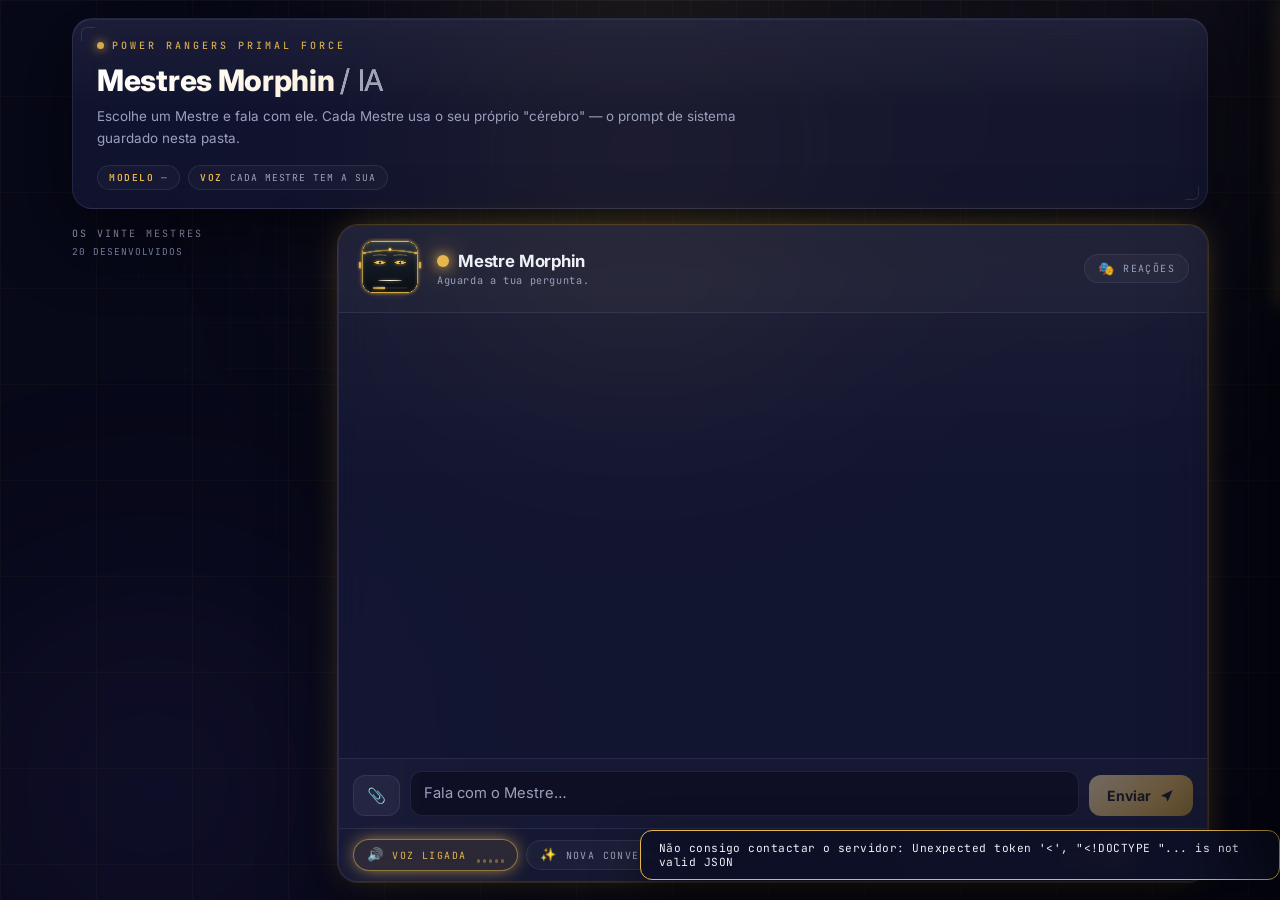
==== commit e1a6e2f4: "feat: upload e analise multimodal de ficheiros - botao clip no composer abre o seletor nativo (image" ====
--- a/ai/index.html
+++ b/ai/index.html
@@ -89,7 +89,23 @@
       <!-- Sugestões rápidas do Mestre ativo: clicar preenche o campo -->
       <div id="sugestoes" class="sugestoes" role="group"
            aria-label="Sugestões rápidas"></div>
+      <!-- Anexo: miniatura/indicador do ficheiro escolhido, acima do campo -->
+      <div id="anexo-chip" class="anexo" hidden>
+        <img id="anexo-miniatura" class="anexo-miniatura" alt="" hidden>
+        <span id="anexo-icone" class="anexo-icone" aria-hidden="true">📄</span>
+        <span class="anexo-info">
+          <b id="anexo-nome" class="anexo-nome"></b>
+          <small id="anexo-detalhe" class="anexo-detalhe"></small>
+        </span>
+        <button id="anexo-remover" class="anexo-remover" type="button"
+                aria-label="Remover anexo">✕</button>
+      </div>
       <form id="chat-form" class="composer" autocomplete="off">
+        <input id="anexo-input" type="file" hidden
+               accept="image/*,.txt,.md,text/plain,text/markdown">
+        <button id="anexo-btn" class="anexo-btn" type="button"
+                title="Anexar imagem, .txt ou .md"
+                aria-label="Anexar ficheiro">📎</button>
         <textarea id="input" rows="1" placeholder="Fala com o Mestre…"
           aria-label="A tua mensagem"></textarea>
         <button id="send-btn" type="submit" disabled>
--- a/ai/style.css
+++ b/ai/style.css
@@ -645,6 +645,83 @@
 .composer button:active { transform: translateY(1px) scale(.99); }
 .composer button:disabled { opacity: .4; cursor: not-allowed; box-shadow: none; }
 
+/* ---------- anexo (imagem / texto) ---------- */
+/* Botão clip à esquerda do campo: fantasma, não herda o dourado do envio. */
+.composer .anexo-btn {
+  flex: 0 0 auto; align-self: flex-end;
+  background: rgba(255, 255, 255, .05);
+  color: var(--muted);
+  border: 1px solid var(--line);
+  border-radius: 12px;
+  box-shadow: none;
+  padding: 12px 13px;
+  font-size: .95rem; line-height: 1;
+  transition: color .18s, border-color .18s, background .18s, box-shadow .18s, transform .15s;
+}
+.composer .anexo-btn:hover {
+  filter: none;
+  color: var(--accent);
+  border-color: var(--accent);
+  background: color-mix(in srgb, var(--accent) 10%, rgba(255, 255, 255, .05));
+  box-shadow: 0 0 16px -8px var(--accent);
+}
+.composer .anexo-btn:disabled { opacity: .4; cursor: not-allowed; box-shadow: none; }
+
+/* Chip do anexo, acima da barra e alinhado ao conteúdo. */
+.anexo {
+  display: flex; align-items: center; gap: 10px;
+  margin: 12px 14px 0;
+  padding: 8px 10px;
+  max-width: min(440px, calc(100% - 28px));
+  flex-shrink: 0;
+  background: rgba(255, 255, 255, .05);
+  border: 1px solid color-mix(in srgb, var(--accent) 45%, transparent);
+  border-radius: 12px;
+  box-shadow: 0 10px 26px -16px rgba(0, 0, 0, .8);
+  -webkit-backdrop-filter: blur(8px);
+  backdrop-filter: blur(8px);
+  animation: anexoSobe .22s ease both;
+}
+@keyframes anexoSobe {
+  from { transform: translateY(6px); opacity: 0; }
+  to   { transform: none; opacity: 1; }
+}
+.anexo-miniatura {
+  width: 40px; height: 40px; flex: 0 0 40px;
+  object-fit: cover; border-radius: 8px;
+  border: 1px solid var(--line);
+}
+.anexo-icone {
+  display: grid; place-items: center;
+  width: 40px; height: 40px; flex: 0 0 40px;
+  font-size: 1.05rem;
+  background: rgba(0, 0, 0, .28);
+  border: 1px solid var(--line);
+  border-radius: 8px;
+}
+.anexo-info { flex: 1; min-width: 0; display: flex; flex-direction: column; gap: 3px; }
+.anexo-nome {
+  font-size: .78rem; font-weight: 600; color: var(--ink);
+  overflow: hidden; text-overflow: ellipsis; white-space: nowrap;
+}
+.anexo-detalhe {
+  font-family: var(--mono); font-size: .56rem;
+  letter-spacing: .16em; text-transform: uppercase;
+  color: var(--accent);
+}
+.anexo-remover {
+  flex: 0 0 26px; height: 26px; border-radius: 8px;
+  background: rgba(255, 255, 255, .05);
+  border: 1px solid var(--line);
+  color: var(--muted); cursor: pointer; font-size: .7rem;
+  transition: color .16s, border-color .16s, background .16s;
+}
+.anexo-remover:hover {
+  color: var(--ink); border-color: var(--accent);
+  background: color-mix(in srgb, var(--accent) 12%, transparent);
+}
+@media (prefers-reduced-motion: reduce) { .anexo { animation: none; } }
+
 /* ---------- barra de ações (igual em todos os personagens) ---------- */
 
 .acoes {
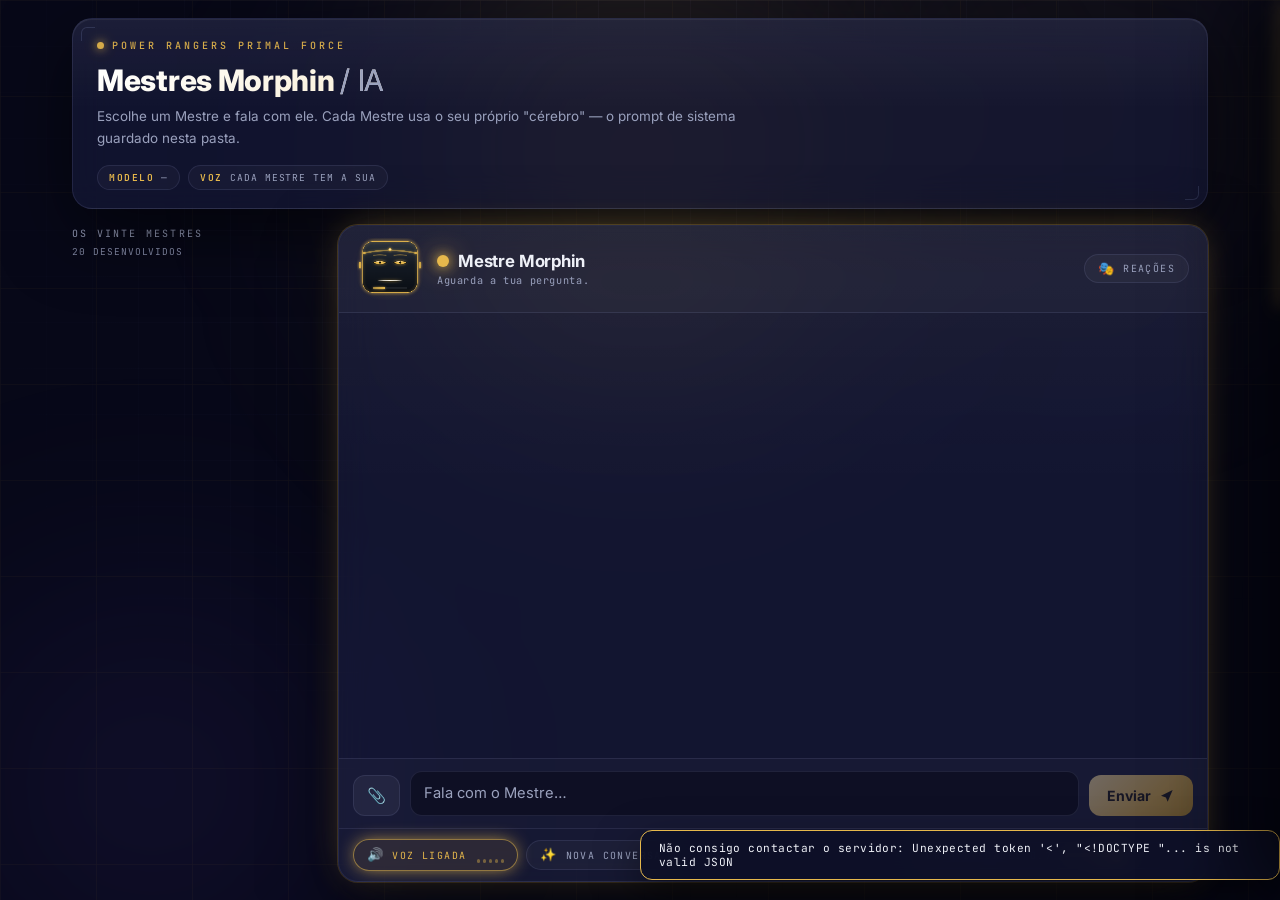
==== commit 10214cc7: "feat: adaptacao mobile (gaveta de Mestres + header com menu) - ai/index.html: header mobile #mobile-" ====
--- a/ai/index.html
+++ b/ai/index.html
@@ -28,7 +28,19 @@
   <div class="fx-orb fx-orb--mestre"></div>
 </div>
 
+<!-- Scrim da gaveta mobile: clicar fora fecha a lista de Mestres -->
+<div id="sidebar-backdrop" class="sidebar-backdrop" aria-hidden="true"></div>
+
 <div class="app">
+  <!-- Header mobile: só aparece em ecrãs estreitos (ver @media 768px) -->
+  <header id="mobile-header" class="mobile-header">
+    <button id="menu-btn" class="menu-btn" type="button"
+            aria-label="Abrir a lista de Mestres"
+            aria-controls="master-list" aria-expanded="false">☰</button>
+    <span id="mobile-name" class="mobile-name">Mestre Morphin</span>
+    <span class="mobile-brand" aria-hidden="true">IA</span>
+  </header>
+
   <header class="hero">
     <p class="kicker"><span class="led"></span> Power Rangers Primal Force</p>
     <h1>Mestres Morphin <span class="thin">/ IA</span></h1>
--- a/ai/style.css
+++ b/ai/style.css
@@ -352,6 +352,83 @@
 }
 @media (prefers-reduced-motion: reduce) {
   .chat.pensando { animation: none; }
+}
+
+/* ---------- sintonia da Rede Morphin (glitch na troca de Mestre) ---------- */
+/* 240 ms de interferência: cintilação holográfica, deslocamento dos canais
+   vermelho/ciano e scanlines temporárias. Tudo em steps() para dar o aspecto
+   digital — e só em transform/opacity/filter, para nunca mexer na leitura.
+   A classe é removida no animationend (chat.js) e o painel fica como estava. */
+.chat.sintonizar,
+.badge-status.sintonizar {
+  animation: sintonizar 240ms steps(1, end) 1;
+}
+@keyframes sintonizar {
+  0% {
+    transform: translateX(0);
+    opacity: 1;
+    filter: none;
+  }
+  15% {
+    transform: translateX(-4px);
+    opacity: .5;
+    filter:
+      drop-shadow(3px 0 rgba(255, 40, 92, .9))
+      drop-shadow(-3px 0 rgba(0, 229, 255, .9));
+  }
+  30% {
+    transform: translateX(3px);
+    opacity: .92;
+    filter:
+      drop-shadow(-4px 0 rgba(255, 40, 92, .7))
+      drop-shadow(4px 0 rgba(0, 229, 255, .7));
+  }
+  45% {
+    transform: translateX(-2px);
+    opacity: .6;
+    filter:
+      drop-shadow(2px 0 rgba(255, 40, 92, .8))
+      drop-shadow(-2px 0 rgba(0, 229, 255, .8));
+  }
+  60% {
+    transform: translateX(2px);
+    opacity: 1;
+    filter: none;
+  }
+  75% {
+    transform: translateX(-1px);
+    opacity: .78;
+    filter:
+      drop-shadow(2px 0 rgba(0, 229, 255, .6))
+      drop-shadow(-2px 0 rgba(255, 40, 92, .6));
+  }
+  100% {
+    transform: translateX(0);
+    opacity: 1;
+    filter: none;
+  }
+}
+/* Scanlines a deslizar por cima do painel, só enquanto a classe está posta.
+   `position` entra só com a classe (o pseudo sai do fluxo do flex). */
+.chat.sintonizar { position: relative; }
+.chat.sintonizar::after {
+  content: "";
+  position: absolute; inset: 0;
+  pointer-events: none;
+  background: repeating-linear-gradient(
+    to bottom,
+    rgba(255, 255, 255, .17) 0 1px,
+    rgba(255, 255, 255, 0) 1px 3px
+  );
+  mix-blend-mode: overlay;
+  animation: scanlineSintonia 240ms steps(1, end) 1;
+}
+@keyframes scanlineSintonia {
+  0%   { opacity: 0;   transform: translateY(-6px); }
+  15%  { opacity: .9;  transform: translateY(0); }
+  45%  { opacity: .55; transform: translateY(4px); }
+  75%  { opacity: .3;  transform: translateY(7px); }
+  100% { opacity: 0;   transform: translateY(10px); }
 }
 
 .chat-header {
@@ -1112,3 +1189,140 @@
 @media (max-width: 400px) {
   .reacoes-grelha { grid-template-columns: repeat(3, 1fr); }
 }
+
+/* ---------- mobile: header + gaveta de Mestres ---------- */
+/* Base em todos os tamanhos: escondidos. Só o @media 768px os liga, para o
+   desktop ficar exatamente como estava. */
+.mobile-header { display: none; }
+.sidebar-backdrop { display: none; }
+
+/* ---------- telemóvel / tablet (≤768px): ecrã cheio + gaveta ---------- */
+@media (max-width: 768px) {
+  /* Header mobile: hambúrguer à esquerda, nome do Mestre ao centro. */
+  .mobile-header {
+    display: grid;
+    grid-template-columns: 44px 1fr auto;
+    align-items: center; gap: 10px;
+    position: sticky; top: 0; z-index: 900;
+    margin: 12px 0 0; padding: 7px 8px;
+    border: 1px solid var(--line);
+    border-radius: 14px;
+    background: rgba(9, 11, 28, .85);
+    -webkit-backdrop-filter: blur(16px);
+    backdrop-filter: blur(16px);
+    box-shadow: var(--shadow);
+  }
+  .menu-btn {
+    width: 44px; height: 44px;
+    display: grid; place-items: center;
+    font-size: 1.15rem; line-height: 1;
+    color: var(--ink);
+    background: rgba(255, 255, 255, .05);
+    border: 1px solid var(--line);
+    border-radius: 12px;
+    cursor: pointer;
+    -webkit-tap-highlight-color: transparent;
+    transition: color .18s, border-color .18s, background .18s;
+  }
+  .menu-btn:hover,
+  body.sidebar-open .menu-btn {
+    color: var(--accent);
+    border-color: color-mix(in srgb, var(--accent) 55%, transparent);
+    background: color-mix(in srgb, var(--accent) 12%, transparent);
+  }
+  .mobile-name {
+    min-width: 0; text-align: center;
+    font-family: var(--mono); font-size: .62rem;
+    letter-spacing: .18em; text-transform: uppercase;
+    color: var(--accent);
+    overflow: hidden; text-overflow: ellipsis; white-space: nowrap;
+  }
+  .mobile-brand {
+    font-family: var(--mono); font-size: .5rem;
+    letter-spacing: .22em; text-transform: uppercase;
+    color: var(--muted); opacity: .8;
+  }
+
+  /* O header mobile substitui o hero: o chat fica com o ecrã todo. */
+  .hero { display: none; }
+
+  /* Painel de chat: 100% da largura, margem 0, 12px de folga. */
+  .layout { flex: 1; min-height: 0; padding: 12px; gap: 12px; }
+  .chat { flex: 1; min-height: 0; width: 100%; margin: 0; border-radius: 16px; }
+
+  /* Gaveta de Mestres: fixa à esquerda, fora do ecrã até o ☰ abrir. */
+  .sidebar {
+    position: fixed; left: 0; top: 0;
+    width: 280px; height: 100vh;
+    z-index: 1000;
+    padding: 16px 14px calc(14px + env(safe-area-inset-bottom));
+    transform: translateX(-100%);
+    transition: transform .3s ease;
+    overflow: hidden;
+    background: linear-gradient(200deg, rgba(14, 16, 38, .97), rgba(7, 8, 20, .99));
+    -webkit-backdrop-filter: blur(20px) saturate(1.2);
+    backdrop-filter: blur(20px) saturate(1.2);
+    border-right: 1px solid color-mix(in srgb, var(--accent) 45%, transparent);
+    box-shadow: 26px 0 60px rgba(0, 0, 0, .6);
+  }
+  body.sidebar-open .sidebar { transform: translateX(0); }
+  .side-head { margin: 0 0 10px; }
+  .side-count { display: block; }
+  /* Lista volta a ser vertical (no ≤820px ficara numa tira horizontal). */
+  .master-list {
+    flex-direction: column; flex-wrap: wrap;
+    gap: 7px;
+    overflow-x: hidden; overflow-y: auto;
+    padding-right: 4px; padding-bottom: 4px;
+  }
+  .master {
+    width: 100%; min-width: 0; min-height: 44px;
+    padding: 11px 12px; font-size: .88rem;
+    -webkit-tap-highlight-color: transparent;
+  }
+  .master:hover { transform: none; }
+  .master .badge { display: inline-flex; }
+
+  /* Scrim: escurece o fundo enquanto a gaveta está aberta. */
+  .sidebar-backdrop {
+    display: block;
+    position: fixed; inset: 0; z-index: 999;
+    background: rgba(4, 6, 18, .62);
+    opacity: 0; pointer-events: none;
+    transition: opacity .3s ease;
+    -webkit-backdrop-filter: blur(2px);
+    backdrop-filter: blur(2px);
+  }
+  body.sidebar-open .sidebar-backdrop {
+    opacity: 1; pointer-events: auto;
+  }
+
+  /* Toque: nenhuma ação abaixo de 44px; o slider vai para linha própria. */
+  .composer { padding: 10px 12px; gap: 8px; }
+  .composer button,
+  .composer .anexo-btn {
+    min-width: 44px; min-height: 44px;
+    padding: 10px 14px;
+    justify-content: center;
+  }
+  .composer textarea { min-height: 44px; font-size: 16px; }
+  .anexo-remover { width: 44px; height: 44px; flex: 0 0 44px; }
+  .anexo { margin: 10px 12px 0; max-width: calc(100% - 24px); }
+  .sugestoes { padding: 10px 12px 0; }
+  .acoes {
+    padding: 8px 12px calc(8px + env(safe-area-inset-bottom));
+    gap: 8px;
+  }
+  .acao {
+    min-height: 44px; padding: 10px 14px;
+    -webkit-tap-highlight-color: transparent;
+  }
+  .criatividade {
+    order: 3; flex: 1 0 100%;
+    width: 100%; margin-left: 0;
+    justify-content: space-between;
+    min-height: 44px; padding: 6px 12px;
+    border-radius: 14px;
+  }
+  .criatividade-range { flex: 1; width: auto; height: 44px; }
+}
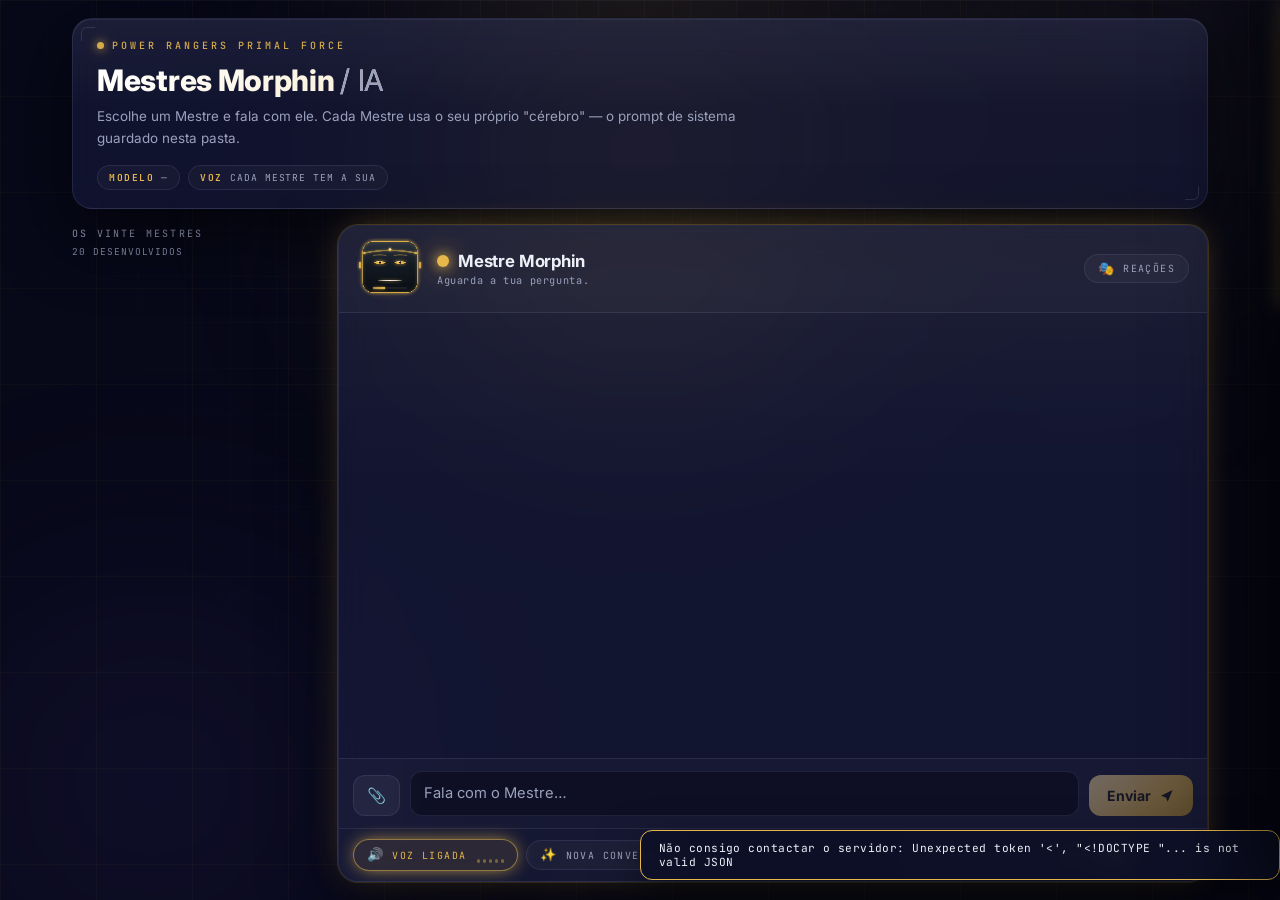
==== commit 06759a19: "fix: scrim da gaveta mobile dentro do .app - z-index 999 nao tapa mais a lista (stacking context) e " ====
--- a/ai/index.html
+++ b/ai/index.html
@@ -28,9 +28,6 @@
   <div class="fx-orb fx-orb--mestre"></div>
 </div>
 
-<!-- Scrim da gaveta mobile: clicar fora fecha a lista de Mestres -->
-<div id="sidebar-backdrop" class="sidebar-backdrop" aria-hidden="true"></div>
-
 <div class="app">
   <!-- Header mobile: só aparece em ecrãs estreitos (ver @media 768px) -->
   <header id="mobile-header" class="mobile-header">
@@ -154,6 +151,10 @@
       </nav>
     </main>
   </div>
+  <!-- Scrim da gaveta mobile: fica DENTRO do .app para partilhar o mesmo
+       stacking context que a sidebar (que também está dentro do .app) —
+       fora daqui, o scrim (z-index 999) taparia a gaveta e os toques. -->
+  <div id="sidebar-backdrop" class="sidebar-backdrop" aria-hidden="true"></div>
 </div>
 
 <!-- Painel de reações: escolher a expressão do Mestre à mão -->
--- a/ai/style.css
+++ b/ai/style.css
@@ -1283,15 +1283,14 @@
   .master:hover { transform: none; }
   .master .badge { display: inline-flex; }
 
-  /* Scrim: escurece o fundo enquanto a gaveta está aberta. */
+  /* Scrim: escurece o fundo enquanto a gaveta está aberta (sem blur —
+     o fundo escurece, mas a lista por cima fica nítida). */
   .sidebar-backdrop {
     display: block;
     position: fixed; inset: 0; z-index: 999;
     background: rgba(4, 6, 18, .62);
     opacity: 0; pointer-events: none;
     transition: opacity .3s ease;
-    -webkit-backdrop-filter: blur(2px);
-    backdrop-filter: blur(2px);
   }
   body.sidebar-open .sidebar-backdrop {
     opacity: 1; pointer-events: auto;
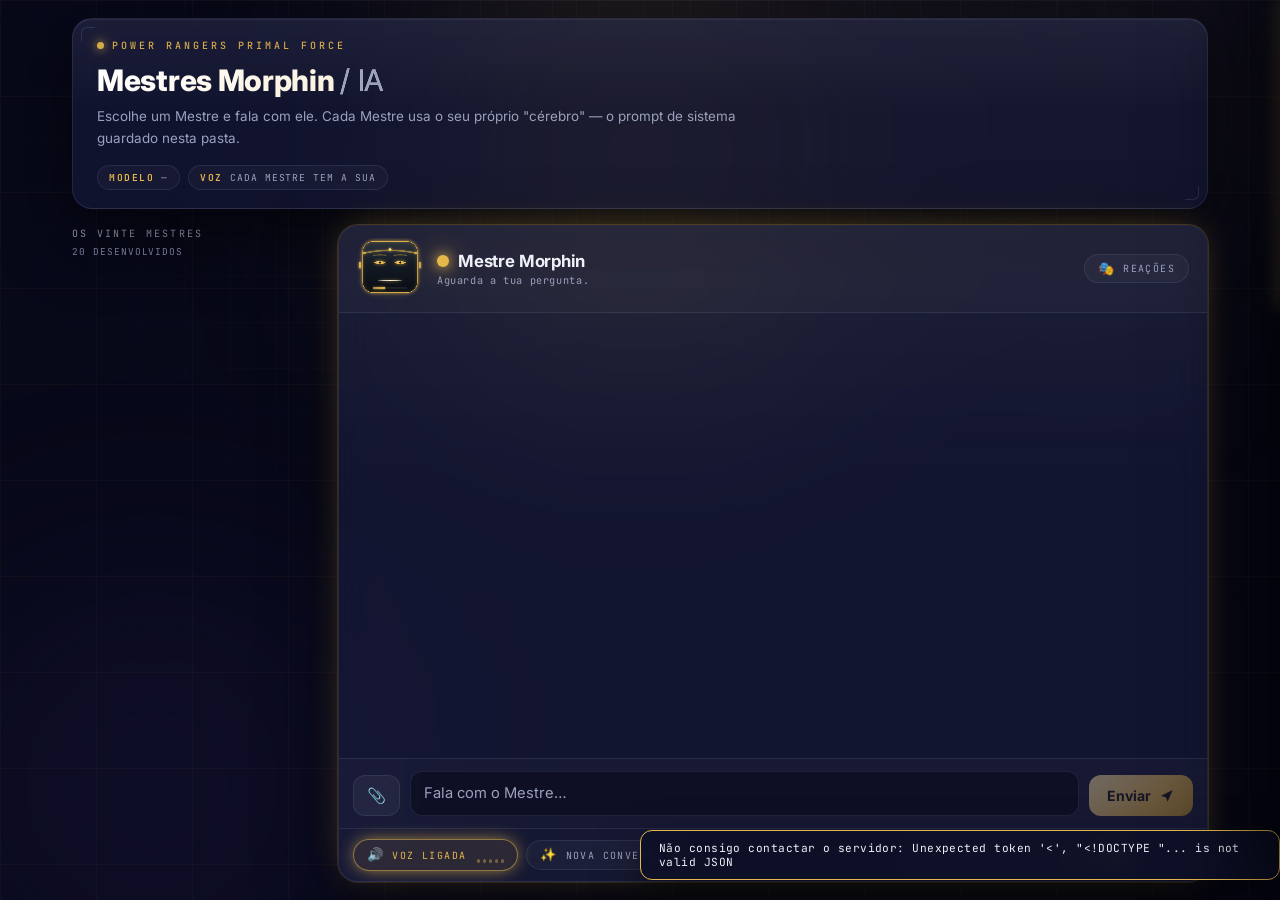
==== commit 93560930: "feat: UX mobile de chat - header 56px e cartao flutuante do composer - header nativo translucido de " ====
--- a/ai/index.html
+++ b/ai/index.html
@@ -34,8 +34,16 @@
     <button id="menu-btn" class="menu-btn" type="button"
             aria-label="Abrir a lista de Mestres"
             aria-controls="master-list" aria-expanded="false">☰</button>
-    <span id="mobile-name" class="mobile-name">Mestre Morphin</span>
-    <span class="mobile-brand" aria-hidden="true">IA</span>
+    <span class="mobile-centro">
+      <span id="mobile-name" class="mobile-name">Mestre Morphin</span>
+      <!-- Espelho do distintivo de status (atualizado com o do chat-header). -->
+      <span id="mobile-badge" class="badge-status mobile-badge" data-status="" hidden>
+        <span class="badge-led" aria-hidden="true"></span>
+        <span id="mobile-badge-texto" class="badge-status-texto"></span>
+      </span>
+    </span>
+    <button id="nova-btn" class="nova-btn" type="button"
+            aria-label="Nova conversa" title="Nova conversa">+</button>
   </header>
 
   <header class="hero">
@@ -109,46 +117,57 @@
         <button id="anexo-remover" class="anexo-remover" type="button"
                 aria-label="Remover anexo">✕</button>
       </div>
-      <form id="chat-form" class="composer" autocomplete="off">
-        <input id="anexo-input" type="file" hidden
-               accept="image/*,.txt,.md,text/plain,text/markdown">
-        <button id="anexo-btn" class="anexo-btn" type="button"
-                title="Anexar imagem, .txt ou .md"
-                aria-label="Anexar ficheiro">📎</button>
-        <textarea id="input" rows="1" placeholder="Fala com o Mestre…"
-          aria-label="A tua mensagem"></textarea>
-        <button id="send-btn" type="submit" disabled>
-          <span>Enviar</span>
-          <svg viewBox="0 0 24 24" width="16" height="16" aria-hidden="true"><path d="M3 11.5 20.5 3 13 20.5l-2.6-6.4L3 11.5Z" fill="currentColor"/></svg>
-        </button>
-      </form>
-      <!-- Barra de ações: mesma ordem em todos os personagens -->
-      <nav class="acoes" aria-label="Ações">
-        <button id="voz-btn" class="acao" type="button" aria-pressed="true"
-                title="O Mestre lê cada resposta em voz alta">
-          <span id="voz-ic" class="ic" aria-hidden="true">🔊</span>
-          <span id="voz-txt">Voz ligada</span>
-          <!-- Onda sonora: 5 barras que pulsam só enquanto a voz está a tocar -->
-          <span id="onda-voz" class="onda" aria-hidden="true">
-            <span class="onda-barra"></span>
-            <span class="onda-barra"></span>
-            <span class="onda-barra"></span>
-            <span class="onda-barra"></span>
-            <span class="onda-barra"></span>
-          </span>
-        </button>
-        <button id="clear-btn" class="acao" type="button">
-          <span class="ic" aria-hidden="true">✨</span>
-          Nova conversa
-        </button>
-        <!-- Criatividade (temperatura do modelo) — por Mestre, guardada no navegador -->
-        <div class="criatividade">
-          <label id="temp-rotulo" class="criatividade-rotulo" for="temp-range">Criatividade: 0.7</label>
-          <input id="temp-range" class="criatividade-range" type="range"
-                 min="0.0" max="1.5" step="0.1" value="0.7"
-                 aria-labelledby="temp-rotulo">
-        </div>
-      </nav>
+      <!-- Cartão flutuante do telemóvel: composer + ações no mesmo elemento.
+           Em desktop o .dock usa display:contents e nada muda na distribuição. -->
+      <div class="dock" id="dock">
+        <form id="chat-form" class="composer" autocomplete="off">
+          <input id="anexo-input" type="file" hidden
+                 accept="image/*,.txt,.md,text/plain,text/markdown">
+          <button id="anexo-btn" class="anexo-btn" type="button"
+                  title="Anexar imagem, .txt ou .md"
+                  aria-label="Anexar ficheiro">📎</button>
+          <textarea id="input" rows="1" placeholder="Fala com o Mestre…"
+            aria-label="A tua mensagem"></textarea>
+          <button id="send-btn" type="submit" disabled>
+            <span>Enviar</span>
+            <svg viewBox="0 0 24 24" width="16" height="16" aria-hidden="true"><path d="M3 11.5 20.5 3 13 20.5l-2.6-6.4L3 11.5Z" fill="currentColor"/></svg>
+            <!-- Só no mobile o envio vira uma seta para cima compacta. -->
+            <span class="ic-seta" aria-hidden="true">↑</span>
+          </button>
+        </form>
+        <!-- Barra de ações: mesma ordem em todos os personagens -->
+        <nav class="acoes" aria-label="Ações">
+          <button id="voz-btn" class="acao" type="button" aria-pressed="true"
+                  title="O Mestre lê cada resposta em voz alta">
+            <span id="voz-ic" class="ic" aria-hidden="true">🔊</span>
+            <span id="voz-txt">Voz ligada</span>
+            <!-- Onda sonora: 5 barras que pulsam só enquanto a voz está a tocar -->
+            <span id="onda-voz" class="onda" aria-hidden="true">
+              <span class="onda-barra"></span>
+              <span class="onda-barra"></span>
+              <span class="onda-barra"></span>
+              <span class="onda-barra"></span>
+              <span class="onda-barra"></span>
+            </span>
+          </button>
+          <button id="clear-btn" class="acao" type="button">
+            <span class="ic" aria-hidden="true">✨</span>
+            Nova conversa
+          </button>
+          <!-- Criatividade (temperatura do modelo) — por Mestre, guardada no navegador -->
+          <div class="criatividade">
+            <label id="temp-rotulo" class="criatividade-rotulo" for="temp-range">Criatividade: 0.7</label>
+            <input id="temp-range" class="criatividade-range" type="range"
+                   min="0.0" max="1.5" step="0.1" value="0.7"
+                   aria-labelledby="temp-rotulo">
+          </div>
+          <!-- No mobile o slider fica escondido atrás desta engrenagem. -->
+          <button id="cria-btn" class="acao cria-btn" type="button"
+                  aria-expanded="false" aria-controls="temp-range"
+                  aria-label="Criatividade do modelo"
+                  title="Criatividade do modelo">⚙</button>
+        </nav>
+      </div>
     </main>
   </div>
   <!-- Scrim da gaveta mobile: fica DENTRO do .app para partilhar o mesmo
--- a/ai/style.css
+++ b/ai/style.css
@@ -1195,22 +1195,30 @@
    desktop ficar exatamente como estava. */
 .mobile-header { display: none; }
 .sidebar-backdrop { display: none; }
+/* O cartão do composer só existe no mobile; em desktop o wrapper desaparece
+   (.dock com display:contents) e o layout continua a ser o de sempre. */
+.dock { display: contents; }
+/* Engrenagem da criatividade e seta do envio: só o mobile os usa. */
+.cria-btn { display: none; }
+.ic-seta { display: none; }
 
 /* ---------- telemóvel / tablet (≤768px): ecrã cheio + gaveta ---------- */
 @media (max-width: 768px) {
-  /* Header mobile: hambúrguer à esquerda, nome do Mestre ao centro. */
+  /* Header mobile nativo: 56px, translúcido, ☰ | nome + distintivo | + */
   .mobile-header {
     display: grid;
-    grid-template-columns: 44px 1fr auto;
-    align-items: center; gap: 10px;
+    grid-template-columns: 44px minmax(0, 1fr) 44px;
+    align-items: center; gap: 8px;
+    height: 56px; min-height: 56px;
     position: sticky; top: 0; z-index: 900;
-    margin: 12px 0 0; padding: 7px 8px;
-    border: 1px solid var(--line);
-    border-radius: 14px;
-    background: rgba(9, 11, 28, .85);
-    -webkit-backdrop-filter: blur(16px);
-    backdrop-filter: blur(16px);
-    box-shadow: var(--shadow);
+    margin: 0; padding: 0 6px;
+    border: 0;
+    border-bottom: 1px solid color-mix(in srgb, var(--accent) 30%, transparent);
+    border-radius: 0;
+    background: rgba(9, 11, 28, .72);
+    -webkit-backdrop-filter: blur(18px) saturate(1.2);
+    backdrop-filter: blur(18px) saturate(1.2);
+    box-shadow: 0 10px 26px rgba(0, 0, 0, .35);
   }
   .menu-btn {
     width: 44px; height: 44px;
@@ -1230,21 +1238,50 @@
     border-color: color-mix(in srgb, var(--accent) 55%, transparent);
     background: color-mix(in srgb, var(--accent) 12%, transparent);
   }
+  .mobile-centro {
+    display: flex; align-items: center; justify-content: center;
+    gap: 7px; min-width: 0;
+  }
   .mobile-name {
     min-width: 0; text-align: center;
-    font-family: var(--mono); font-size: .62rem;
-    letter-spacing: .18em; text-transform: uppercase;
+    font-family: var(--mono); font-size: .58rem;
+    letter-spacing: .16em; text-transform: uppercase;
     color: var(--accent);
     overflow: hidden; text-overflow: ellipsis; white-space: nowrap;
   }
-  .mobile-brand {
-    font-family: var(--mono); font-size: .5rem;
-    letter-spacing: .22em; text-transform: uppercase;
-    color: var(--muted); opacity: .8;
+  /* Distintivo ao lado do nome: mesma cor/estado, só que mais pequeno. */
+  .mobile-badge {
+    flex: 0 0 auto;
+    padding: 3px 7px 3px 6px;
+    font-size: .44rem; letter-spacing: .16em;
+    transform: none;
+  }
+  .mobile-badge .badge-led { width: 5px; height: 5px; flex: 0 0 5px; }
+  /* "+" de nova conversa no canto direito do header. */
+  .nova-btn {
+    width: 44px; height: 44px;
+    display: grid; place-items: center;
+    font-family: var(--mono); font-size: 1.4rem; line-height: 1;
+    color: var(--accent);
+    background: rgba(255, 255, 255, .05);
+    border: 1px solid var(--line);
+    border-radius: 12px;
+    cursor: pointer;
+    -webkit-tap-highlight-color: transparent;
+    transition: color .18s, border-color .18s, background .18s;
+  }
+  .nova-btn:hover,
+  .nova-btn:active {
+    border-color: color-mix(in srgb, var(--accent) 55%, transparent);
+    background: color-mix(in srgb, var(--accent) 12%, transparent);
   }
 
   /* O header mobile substitui o hero: o chat fica com o ecrã todo. */
   .hero { display: none; }
+  /* Barra de topo de ponta a ponta (o padding do ≤820px só serve o desktop
+     largo); o banner e o chat voltam a ter a sua própria folga. */
+  .app { padding: 0; }
+  .banner { margin: 12px; }
 
   /* Painel de chat: 100% da largura, margem 0, 12px de folga. */
   .layout { flex: 1; min-height: 0; padding: 12px; gap: 12px; }
@@ -1296,32 +1333,92 @@
     opacity: 1; pointer-events: auto;
   }
 
-  /* Toque: nenhuma ação abaixo de 44px; o slider vai para linha própria. */
-  .composer { padding: 10px 12px; gap: 8px; }
+  /* Toque: nenhuma ação abaixo de 44px. */
   .composer button,
   .composer .anexo-btn {
     min-width: 44px; min-height: 44px;
     padding: 10px 14px;
     justify-content: center;
   }
-  .composer textarea { min-height: 44px; font-size: 16px; }
+  .composer textarea { min-height: 44px; font-size: 16px; padding: 10px 12px; }
   .anexo-remover { width: 44px; height: 44px; flex: 0 0 44px; }
   .anexo { margin: 10px 12px 0; max-width: calc(100% - 24px); }
   .sugestoes { padding: 10px 12px 0; }
-  .acoes {
-    padding: 8px 12px calc(8px + env(safe-area-inset-bottom));
-    gap: 8px;
-  }
   .acao {
     min-height: 44px; padding: 10px 14px;
     -webkit-tap-highlight-color: transparent;
   }
-  .criatividade {
-    order: 3; flex: 1 0 100%;
+
+  /* ---------- cartão flutuante: composer + ações num só ---------- */
+  .dock {
+    display: grid;
+    grid-template-columns: auto auto minmax(0, 1fr) auto auto;
+    align-items: center;
+    gap: 8px;
+    margin: 0 10px calc(8px + env(safe-area-inset-bottom));
+    padding: 8px;
+    background: rgba(14, 16, 38, .92);
+    -webkit-backdrop-filter: blur(18px) saturate(1.2);
+    backdrop-filter: blur(18px) saturate(1.2);
+    border: 1px solid color-mix(in srgb, var(--accent) 35%, transparent);
+    border-radius: 20px;
+    box-shadow: 0 -8px 26px rgba(0, 0, 0, .42), 0 14px 34px rgba(0, 0, 0, .45);
+    flex-shrink: 0;
+  }
+  /* Os filhos do <form> e da <nav> passam a ser itens do cartão. */
+  .composer, .acoes { display: contents; }
+  /* Ordem da linha: 📎 🎤 [campo] ⬆ ⚙ */
+  .composer .anexo-btn { order: 1; align-self: center; }
+  #voz-btn { order: 2; }
+  .composer textarea { order: 3; width: 100%; }
+  #send-btn { order: 4; }
+  #cria-btn { order: 5; }
+  .criatividade { order: 6; grid-column: 1 / -1; display: none; }
+  /* Voz e engrenagem só com o ícone: numa linha não há lugar para o texto. */
+  #voz-txt { display: none; }
+  .acoes #clear-btn { display: none; }  /* o "+" do header faz este trabalho */
+  .cria-btn {
+    display: inline-flex;
+    min-width: 44px; min-height: 44px;
+    justify-content: center; padding: 10px;
+    font-size: .95rem;
+  }
+  .cria-btn[aria-expanded="true"] {
+    color: var(--accent);
+    border-color: color-mix(in srgb, var(--accent) 55%, transparent);
+    background: color-mix(in srgb, var(--accent) 12%, transparent);
+  }
+  /* Slider escondido até a engrenagem pedir. */
+  .dock.cria-aberto .criatividade {
+    display: flex;
     width: 100%; margin-left: 0;
     justify-content: space-between;
     min-height: 44px; padding: 6px 12px;
     border-radius: 14px;
   }
   .criatividade-range { flex: 1; width: auto; height: 44px; }
-}
+
+  /* Enviar: disco compacto com a seta para cima (ativo só com texto). */
+  #send-btn {
+    width: 44px; height: 44px;
+    padding: 0; border-radius: 50%;
+    justify-content: center;
+  }
+  #send-btn span:not(.ic-seta) { display: none; }
+  #send-btn svg { display: none; }
+  #send-btn .ic-seta { display: inline-flex; font-size: 1.15rem; }
+  #send-btn:disabled { opacity: .38; }
+
+  /* Conversa: balões até 85%, 16px legíveis e scroll contido. */
+  .messages {
+    padding: 14px 12px; gap: 11px;
+    overscroll-behavior: contain;
+    -webkit-overflow-scrolling: touch;
+  }
+  .msg .bubble {
+    max-width: 85%;
+    padding: 12px 14px;
+    font-size: 16px;
+    line-height: 1.5;
+  }
+}
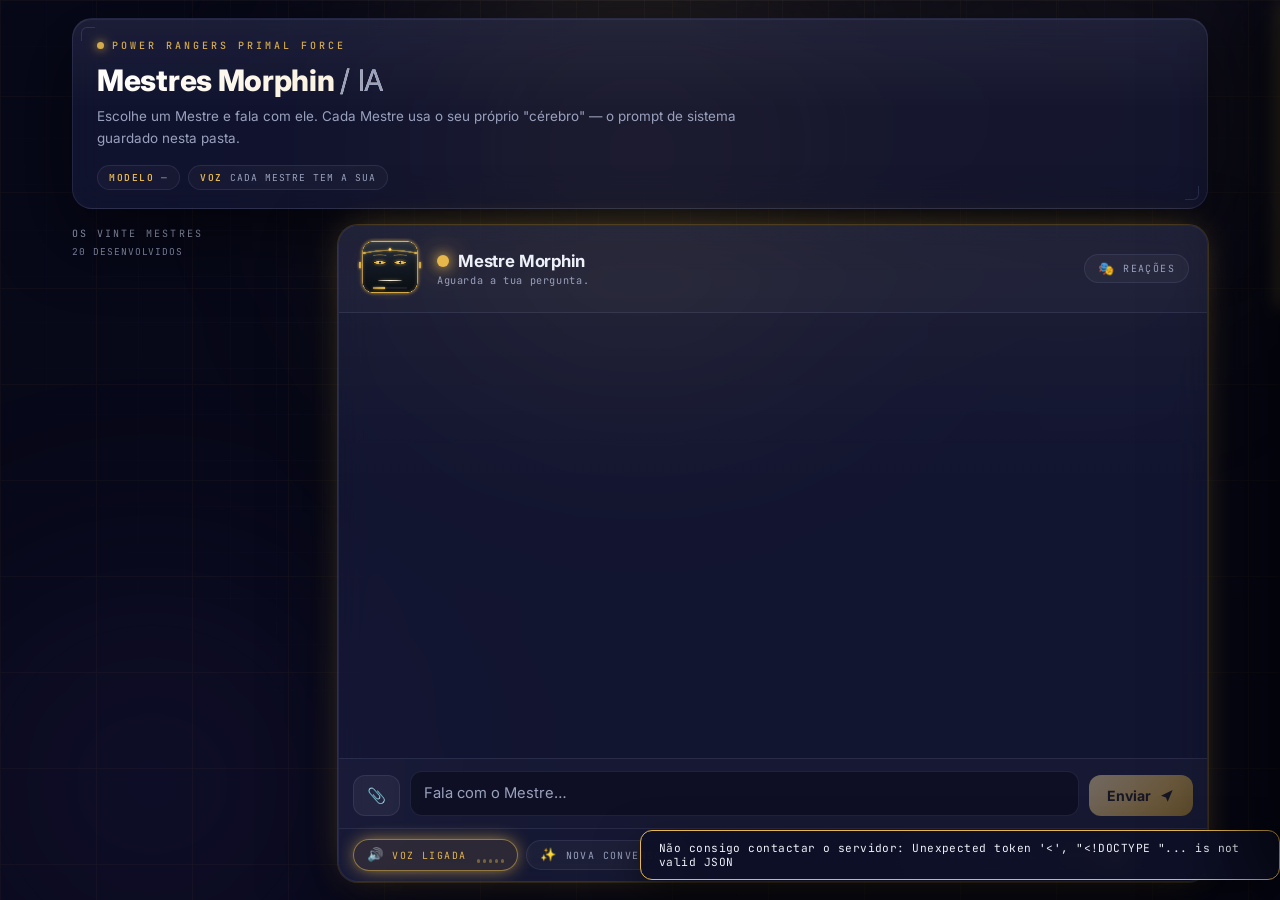
==== commit 966a8c7b: "feat: botao + do composer e gaveta com os 20 mestres numa coluna - #cria-btn (engrenagem) passa a #e" ====
--- a/ai/index.html
+++ b/ai/index.html
@@ -161,11 +161,12 @@
                    min="0.0" max="1.5" step="0.1" value="0.7"
                    aria-labelledby="temp-rotulo">
           </div>
-          <!-- No mobile o slider fica escondido atrás desta engrenagem. -->
-          <button id="cria-btn" class="acao cria-btn" type="button"
-                  aria-expanded="false" aria-controls="temp-range"
-                  aria-label="Criatividade do modelo"
-                  title="Criatividade do modelo">⚙</button>
+          <!-- No mobile tudo o que não é essencial fica atrás do "+": o clip,
+               a voz e a criatividade só aparecem a pedido. -->
+          <button id="extras-btn" class="acao extras-btn" type="button"
+                  aria-expanded="false" aria-controls="anexo-btn"
+                  aria-label="Mais opções: ficheiros, voz e criatividade"
+                  title="Ficheiros, voz e criatividade">+</button>
         </nav>
       </div>
     </main>
--- a/ai/style.css
+++ b/ai/style.css
@@ -690,6 +690,7 @@
 
 .composer textarea {
   flex: 1; resize: none;
+  min-width: 0;                 /* sem isto o campo não encolhe e a grelha mobile transborda */
   background: rgba(8, 10, 24, .55);
   color: var(--ink);
   border: 1px solid var(--line);
@@ -1198,8 +1199,8 @@
 /* O cartão do composer só existe no mobile; em desktop o wrapper desaparece
    (.dock com display:contents) e o layout continua a ser o de sempre. */
 .dock { display: contents; }
-/* Engrenagem da criatividade e seta do envio: só o mobile os usa. */
-.cria-btn { display: none; }
+/* "+" do composer e seta do envio: só o mobile os usa. */
+.extras-btn { display: none; }
 .ic-seta { display: none; }
 
 /* ---------- telemóvel / tablet (≤768px): ecrã cheio + gaveta ---------- */
@@ -1305,11 +1306,15 @@
   body.sidebar-open .sidebar { transform: translateX(0); }
   .side-head { margin: 0 0 10px; }
   .side-count { display: block; }
-  /* Lista volta a ser vertical (no ≤820px ficara numa tira horizontal). */
+  /* Lista numa única coluna vertical: com `wrap` e a altura fixa da gaveta,
+     os 20 Mestres partiam em 2 colunas e a segunda ficava cortada pelo
+     overflow:hidden da sidebar — daí só aparecerem 13. */
   .master-list {
-    flex-direction: column; flex-wrap: wrap;
+    flex: 1 1 auto; min-height: 0;
+    flex-direction: column; flex-wrap: nowrap;
     gap: 7px;
     overflow-x: hidden; overflow-y: auto;
+    overscroll-behavior: contain;
     padding-right: 4px; padding-bottom: 4px;
   }
   .master {
@@ -1352,9 +1357,10 @@
   /* ---------- cartão flutuante: composer + ações num só ---------- */
   .dock {
     display: grid;
-    grid-template-columns: auto auto minmax(0, 1fr) auto auto;
+    grid-template-columns: auto minmax(0, 1fr) auto;
     align-items: center;
     gap: 8px;
+    min-width: 0;
     margin: 0 10px calc(8px + env(safe-area-inset-bottom));
     padding: 8px;
     background: rgba(14, 16, 38, .92);
@@ -1367,36 +1373,60 @@
   }
   /* Os filhos do <form> e da <nav> passam a ser itens do cartão. */
   .composer, .acoes { display: contents; }
-  /* Ordem da linha: 📎 🎤 [campo] ⬆ ⚙ */
-  .composer .anexo-btn { order: 1; align-self: center; }
-  #voz-btn { order: 2; }
-  .composer textarea { order: 3; width: 100%; }
-  #send-btn { order: 4; }
-  #cria-btn { order: 5; }
-  .criatividade { order: 6; grid-column: 1 / -1; display: none; }
-  /* Voz e engrenagem só com o ícone: numa linha não há lugar para o texto. */
-  #voz-txt { display: none; }
-  .acoes #clear-btn { display: none; }  /* o "+" do header faz este trabalho */
-  .cria-btn {
-    display: inline-flex;
-    min-width: 44px; min-height: 44px;
-    justify-content: center; padding: 10px;
-    font-size: .95rem;
-  }
-  .cria-btn[aria-expanded="true"] {
-    color: var(--accent);
-    border-color: color-mix(in srgb, var(--accent) 55%, transparent);
-    background: color-mix(in srgb, var(--accent) 12%, transparent);
-  }
-  /* Slider escondido até a engrenagem pedir. */
-  .dock.cria-aberto .criatividade {
-    display: flex;
+
+  /* Linha 1: [+] [campo] [⬆] — clip, voz e criatividade escondidos no "+". */
+  #extras-btn { grid-area: 1 / 1; }
+  .composer textarea { grid-area: 1 / 2; width: 100%; min-width: 0; }
+  #send-btn { grid-area: 1 / 3; }
+
+  .composer .anexo-btn,
+  #voz-btn,
+  .criatividade { display: none; }
+  /* Com o "+" aberto: linha 2 = clip + voz, linha 3 = criatividade. */
+  .dock.extras-aberto .composer .anexo-btn {
+    display: inline-flex; grid-area: 2 / 1; align-self: center;
+  }
+  .dock.extras-aberto #voz-btn {
+    display: inline-flex; grid-area: 2 / 2; justify-self: start;
+  }
+  .dock.extras-aberto .criatividade {
+    display: flex; grid-area: 3 / 1 / 4 / -1;
     width: 100%; margin-left: 0;
     justify-content: space-between;
     min-height: 44px; padding: 6px 12px;
     border-radius: 14px;
   }
-  .criatividade-range { flex: 1; width: auto; height: 44px; }
+  /* 44px de área de toque, mas a pista pintada fica com 6px no meio:
+     sem isto o gradiente do fundo inteiro do input vira uma barra de 44px. */
+  .criatividade-range {
+    flex: 1; width: auto; height: 44px;
+    background:
+      linear-gradient(
+        to right,
+        var(--accent) var(--fill, 47%),
+        rgba(255, 255, 255, .14) var(--fill, 47%)
+      )
+      center / 100% 6px no-repeat;
+  }
+  .criatividade-range::-moz-range-track { background: transparent; }
+
+  /* Voz só com o ícone: não há lugar para o texto numa linha. */
+  #voz-txt { display: none; }
+  .acoes #clear-btn { display: none; }  /* o "+" do header faz este trabalho */
+  /* "+" do composer: vira ✕ quando a área extra está aberta. */
+  .extras-btn {
+    display: inline-flex;
+    min-width: 44px; min-height: 44px;
+    justify-content: center; padding: 0;
+    font-size: 1.5rem;
+    transition: transform .2s ease, color .18s, border-color .18s, background .18s;
+  }
+  .extras-btn[aria-expanded="true"] {
+    color: var(--accent);
+    border-color: color-mix(in srgb, var(--accent) 55%, transparent);
+    background: color-mix(in srgb, var(--accent) 12%, transparent);
+    transform: rotate(45deg);
+  }
 
   /* Enviar: disco compacto com a seta para cima (ativo só com texto). */
   #send-btn {
